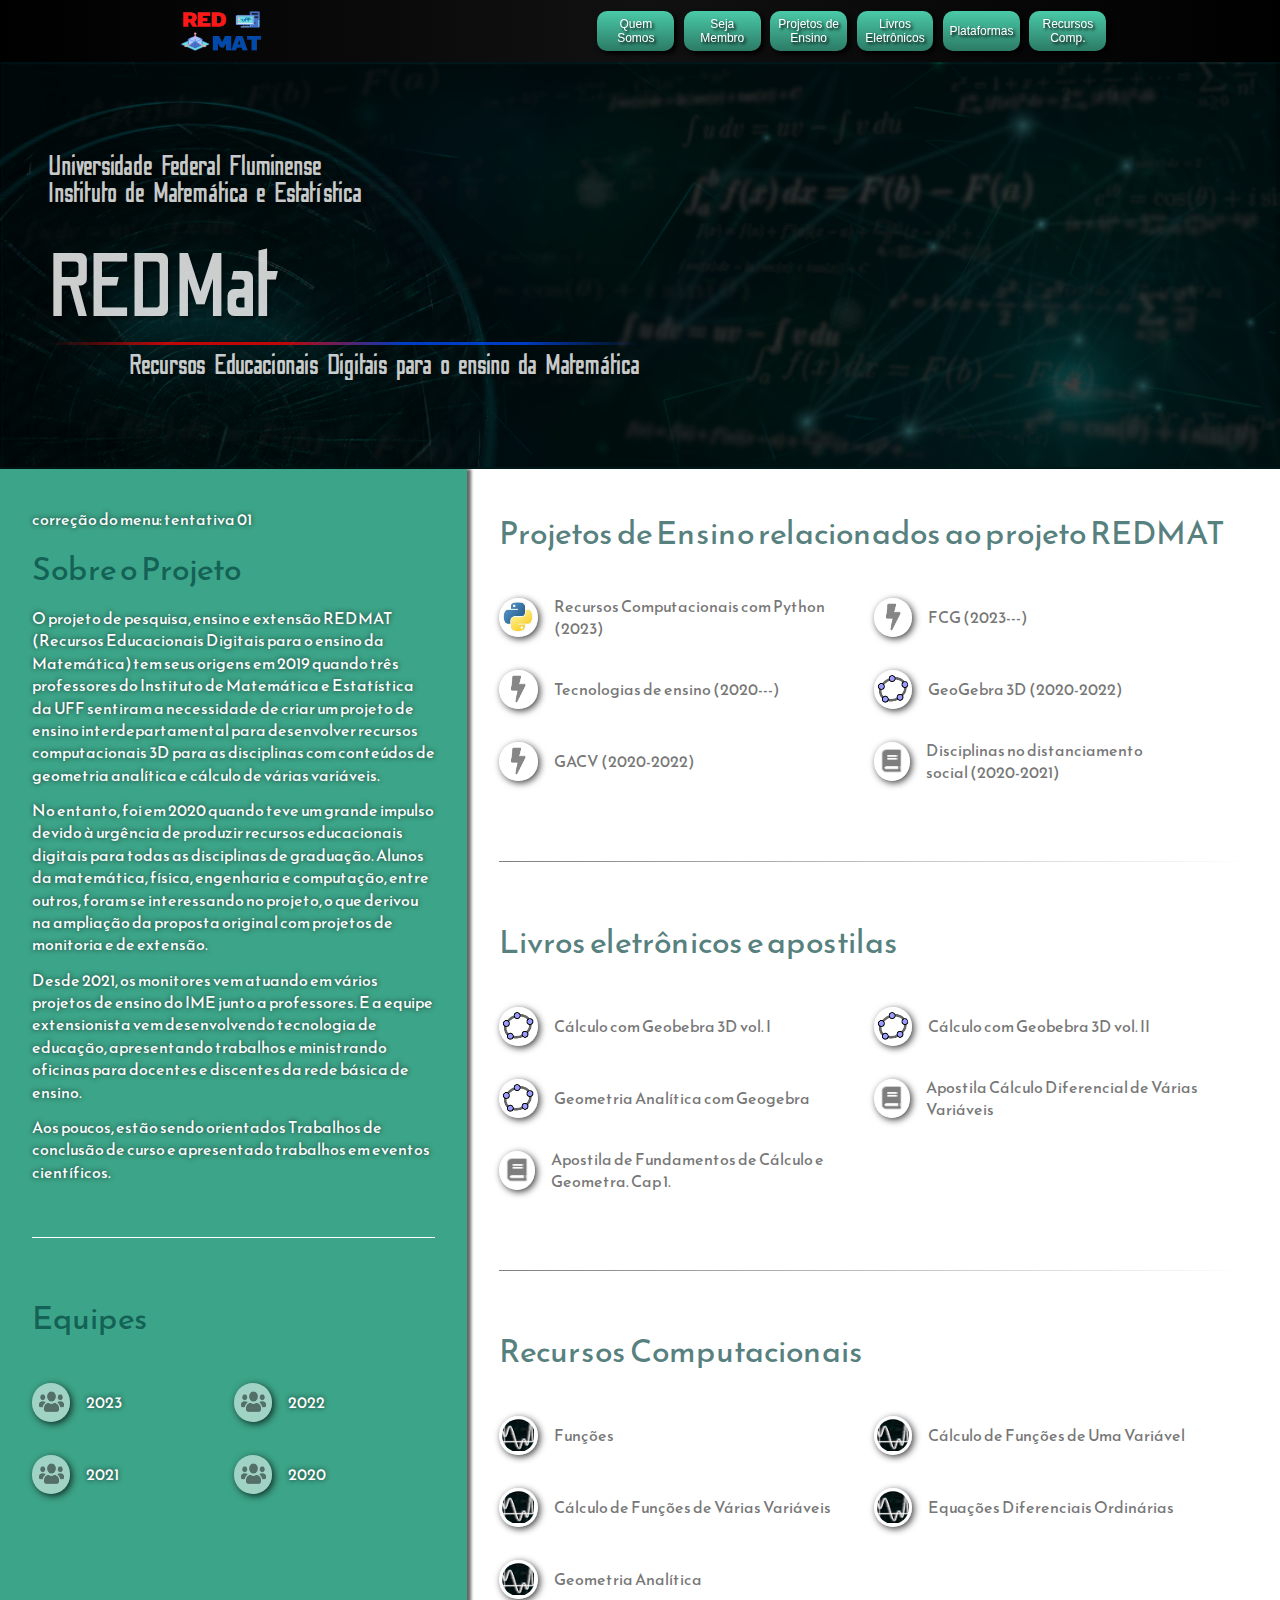
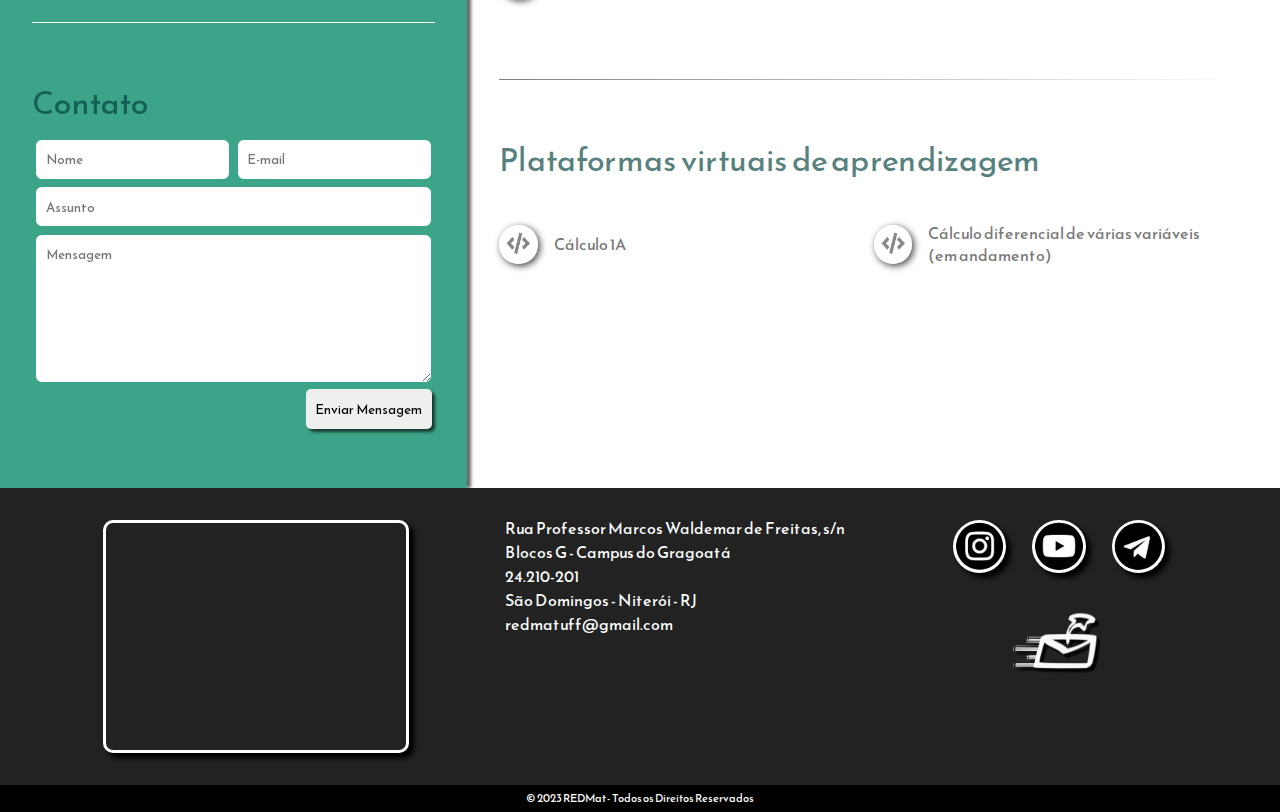
==== index.html @ 6ad4e2d4 "Merge branch 'main' of https://github.com/redmatuff/site" ====
<!-- Limpeza e organização do código -->
<!-- Deixar o site mais leve reduzindo os tamanhos das imagens -->
<!-- Adição de links externos, conteúdo, e imagens -->
<!-- Remover console.log dos JavaScripts -->
<!-- Remover comentários inúteis e adicionar comentários importantes -->
<!-- Remover os css inutilizados -->

<!DOCTYPE html>
<html lang="pt-br">
  <head>
    <meta charset="UTF-8" />
    <meta name="viewport" content="width=device-width, initial-scale=1.0" />
    <link rel="icon" href="assets/icons/icone-aba.png" type="image/png" />
    <title>REDMat</title>
    <link rel="stylesheet" href="assets/css/reset.css" />
    <link rel="stylesheet" href="assets/css/header.css" />
    <link rel="stylesheet" href="assets/css/main.css" />
    <link rel="stylesheet" href="assets/css/footer.css" />
    <link rel="stylesheet" href="assets/css/index.css" />
  </head>
  <body>
    <header></header>

    <main>
      <!-- 1. Área Especial (área que aparece em verde em desktops) -->
      <section class="sobre">
        <!-- 1.1 Descrição do projeto na Área Especial -->
        <div class="box-sobre">
          <p>correção do menu: tentativa 01</p>
          <h2>Sobre o Projeto</h2>
          <p>
            <!--REDMAT (Recursos Educacionais Digitais para o
            ensino da Matemática) é um projeto de pesquisa, ensino e extensão que visa estudar, desenvolver e aplicar conteúdo
            digital para auxiliar docentes e discentes no processo de ensino-aprendizagem em disciplinas de matemática. <br/>
            Os tópicos serão apresenados de maneira mais intuitiva, dinâmica e interativa através de plataformas digitais e recursos
            computacionais. -->
            O projeto de pesquisa, ensino e extensão REDMAT (Recursos Educacionais 
            Digitais para o ensino da Matemática) tem seus origens em 2019 quando três 
            professores do Instituto de Matemática e Estatística da UFF sentiram a 
            necessidade de criar um projeto de ensino interdepartamental para
            desenvolver recursos computacionais 3D para as disciplinas com conteúdos 
            de geometria analítica e cálculo de várias variáveis. 
          </p>
          <p>
            No entanto, foi em 2020 quando teve um grande impulso devido à urgência de produzir recursos 
            educacionais digitais para todas as disciplinas de graduação. Alunos da 
            matemática, física, engenharia e computação, entre outros, foram se 
            interessando no projeto, o que derivou na ampliação da proposta original com
            projetos de monitoria e de extensão. 
          </p>
          <p>            
            Desde 2021, os monitores vem atuando em vários projetos de ensino do IME junto
            a professores.  E a equipe extensionista vem desenvolvendo tecnologia de educação,
            apresentando trabalhos e ministrando oficinas para docentes e discentes da
            rede básica de ensino. 
          </p>
          <p>
            Aos poucos, estão sendo orientados Trabalhos de conclusão de curso 
            e apresentado trabalhos em eventos científicos.
         
          </p>
          
          <hr />
        </div>

        <!-- 1.2 Área das Equipes na Área Especial (não aparece em celulares) -->
        <div class="box-sobre">
          <div class="apenas-desktop">
            <div class="equipes">
              <h2>Equipes</h2>
              <ul>
                <!-- <li>
                                    <a href="pages/quem-somos.html#eq2024">
                                        <img
                                            src="assets/icons/pessoas-icone.png"
                                            alt="icone pessoas"
                                        />
                                        <p>2024</p>
                                    </a>
                                </li> -->

                <li>
                  <a href="pages/quem-somos.html#eq2023">
                    <img
                      src="assets/icons/pessoas-icone.png"
                      alt="icone pessoas"
                    />
                    <p>2023</p>
                  </a>
                </li>

                <li>
                  <a href="pages/quem-somos.html#eq2022">
                    <img
                      src="assets/icons/pessoas-icone.png"
                      alt="icone pessoas"
                    />
                    <p>2022</p>
                  </a>
                </li>

                <li>
                  <a href="pages/quem-somos.html#eq2021">
                    <img
                      src="assets/icons/pessoas-icone.png"
                      alt="icone pessoas"
                    />
                    <p>2021</p>
                  </a>
                </li>

                <li>
                  <a href="pages/quem-somos.html#eq2020">
                    <img
                      src="assets/icons/pessoas-icone.png"
                      alt="icone pessoas"
                    />
                    <p>2020</p>
                  </a>
                </li>
              </ul>
            </div>
            <hr />
          </div>
        </div>

        <!-- 1.3 Formulário de Contato na Área Especial (não aparece em celulares)-->
        <div class="box-sobre">
          <div class="apenas-desktop">
            <div class="contato">
              <h2>Contato</h2>

              <form
                action="https://formsubmit.co/redmatuff@gmail.com"
                method="POST"
              >
                <div class="linha-form">
                  <input type="text" placeholder="Nome" name="name" />
                  <input
                    type="text"
                    placeholder="E-mail"
                    name="email"
                    pattern=".+@.+[.].+"
                    required
                    title="Por favor, insira um endereço de e-mail válido (ex: exemplo@dominio.com)"
                  />
                </div>
                <div class="linha-form">
                  <input type="text" placeholder="Assunto" name="_subject" />
                </div>
                <input type="hidden" name="_captcha" value="false" />
                <div class="linha-form">
                  <textarea
                    id="mensagem"
                    class="msg"
                    type="text"
                    placeholder="Mensagem"
                    name="message"
                    required
                  ></textarea>
                </div>
                <div class="linha-form">
                  <button>Enviar Mensagem</button>
                </div>
                <input
                  type="hidden"
                  name="_next"
                  value="https://redmatuff.github.io/site/pages/msg-enviada.html"
                />
              </form>
            </div>
          </div>
        </div>
      </section>

      <!-- 2. Conteúdo Principal da Página (Área Branca em desktops e celulares) -->
      <section class="content">
        <!-- 2.1. Projetos de Ensino -->
        <h2>
          <a href="pages/proj-ensino.html">
            Projetos de Ensino relacionados ao projeto REDMAT
          </a>
        </h2>
        <!--<p>
          Os monitores REDMAT atuaram ou atuam nos seguintes projetos de ensino
          do Instituto de Matemática e Estatística.
        </p>-->

        <ul>
          <li>
            <a href="pages/proj-ensino.html#manim">
              <img src="assets/icons/python-logo.jpg" alt="icone python" />
              <p>Recursos Computacionais com Python (2023)</p>
            </a>
          </li>
          <li>
            <a href="pages/proj-ensino.html#fcg">
              <img src="assets/icons/raio-icone.png" alt="icone geogebra 3D" />
              <p>FCG (2023---)</p>
            </a>
          </li>
          <li>
            <a href="pages/proj-ensino.html#novas-tec-ensino">
              <img src="assets/icons/raio-icone.png" alt="icone geogebra 3D" />
              <p>Tecnologias de ensino (2020---)</p>
            </a>
          </li>
          <li>
            <a href="pages/proj-ensino.html#geog-3d">
              <img
                src="assets/icons/geogebra-icon-peq.png"
                alt="icone geogebra 3D"
              />
              <p>GeoGebra 3D (2020-2022)</p>
            </a>
          </li>          
          <li>
            <a href="pages/proj-ensino.html#gacv">
              <img src="assets/icons/raio-icone.png" alt="icone geogebra 3D" />
              <p>GACV (2020-2022)</p>
            </a>
          </li>
          <li>
            <a href="pages/proj-ensino.html#disc-dist-soc">
              <img src="assets/icons/livro-icone.png" alt="icone geogebra 3D" />
              <p>Disciplinas no distanciamento social&nbsp;(2020-2021)</p>
            </a>
          </li>
          
        </ul>
        <hr />

        <!-- 2.2. Livros Eletrônicos -->
        <h2>
          <a href="pages/livros-eletronicos.html">
            Livros eletrônicos e apostilas
          </a>
        </h2>
     <!--   <p>
          Os monitores REDMat colaboraram na produção do seguinte material
          digital:
        </p> -->

        <ul>
          <li>
            <a href="https://www.geogebra.org/m/hzvsftdf">
              <img
                src="assets/icons/geogebra-icon-peq.png"
                alt="icone geogebra 3D"
              />
              <p>Cálculo com Geobebra&nbsp;3D vol.&nbsp;I</p>
            </a>
          </li>

          <li>
            <a href="https://www.geogebra.org/m/jke7hpfs">
              <img
                src="assets/icons/geogebra-icon-peq.png"
                alt="icone geogebra 3D"
              />
              <p>Cálculo com Geobebra&nbsp;3D vol.&nbsp;II</p>
            </a>
          </li>

          <li>
            <a href="https://www.geogebra.org/m/wtmkn9nv">
              <img
                src="assets/icons/geogebra-icon-peq.png"
                alt="icone geogebra 3D"
              />
              <p>Geometria Analítica com Geogebra</p>
            </a>
          </li>

          <li>
            <a
              href="https://redmatuff.github.io/calculovariasvariaveis/assets/pdf/apostila/apostila-completa.pdf"
            >
              <img src="assets/icons/livro-icone.png" alt="icone geogebra 3D" />
              <p>Apostila Cálculo Diferencial de Várias Variáveis</p>
            </a>
          </li>

          <li>
            <a
              href="https://fcgeometria.notion.site/fcgeometria/Fundamentos-de-C-lculo-e-Geometria-d169bff4f8e34c229fdd97b514ff02e4"
            >
              <img src="assets/icons/livro-icone.png" alt="icone geogebra 3D" />
              <p>Apostila de Fundamentos de Cálculo e Geometra. Cap 1.</p>
            </a>
          </li>
        </ul>
        <hr />

        <!-- 2.3. Recursos Computacionais -->
        <h2>
          <a href="pages/recursos.html"> Recursos Computacionais </a>
        </h2>
        <!-- <p>
          Os monitores REDMat colaboraram na produção do seguinte material
          digital:
        </p> -->

        <ul>
          <li>
            <a href="pages/recursos.html#func-uma-var">
              <img
                src="assets/icons/icone-func.png"
                alt="Funções de Uma Variável"
              />
              <p>Funções</p>
            </a>
          </li>
          <li>
            <a href="pages/recursos.html#calc-func-uma-var">
              <img
                src="assets/icons/icone-func.png"
                alt="Funções de Uma Variável"
              />
              <p>Cálculo de Funções de Uma Variável</p>
            </a>
          </li>
          <li>
            <a href="pages/recursos.html#calc-func-varias-var">
              <img
                src="assets/icons/icone-func.png"
                alt="Funções de Uma Variável"
              />
              <p>Cálculo de Funções de Várias Variáveis</p>
            </a>
          </li>
          <li>
            <a href="pages/recursos.html#edo">
              <img
                src="assets/icons/icone-func.png"
                alt="Funções de Uma Variável"
              />
              <p>Equações Diferenciais Ordinárias</p>
            </a>
          </li>
          <li>
            <a href="pages/recursos.html#calc-func-uma-var">
              <img
                src="assets/icons/icone-func.png"
                alt="Geometria Analítica"
              />
              <p>Geometria Analítica</p>
            </a>
          </li>
        </ul>
        <hr />
        <!-- 2.4. Plataformas -->
        <h2>
          <a href="pages/proj-ensino.html">
            Plataformas virtuais de aprendizagem
          </a>
        </h2>
        <!-- <p> Os monitores REDMat atuaram nas seguintes plataformas:</p> -->

        <ul>
          <li>
            <a href="http://www.gma.uff.br/calculo1/">
              <img src="assets/icons/site-icone.png" alt="icone geogebra 3D" />
              <p>Cálculo&nbsp;1A</p>
            </a>
          </li>

          <li>
            <a href="https://redmatuff.github.io/calculovariasvariaveis/">
              <img src="assets/icons/site-icone.png" alt="icone geogebra 3D" />
              <p>Cálculo diferencial de várias variáveis (em andamento)</p>
            </a>
          </li>

          <!--<li>
            <p></p><a href="http://www.gma.uff.br/calculo3/">
              <img src="assets/icons/site-icone.png" alt="icone geogebra 3D" />
              Site Cálculo&nbsp;3A
             e Cálculo 3A especial (em andamento)</p></a>
          </li> -->
        </ul>
        
        <!-- <hr> -->

        <!-- 2.5. Projetos de Extensão -->
        <!-- <h2>
                    <a href="pages/recursos.html"> Projetos de Extensão </a>
                </h2>
                <p>
                    Os monitores REDMat colaboraram nos seguintes projetos de extensão:
                </p>

                <ul>
                    <li>
                        <a href="">
                            <img
                                src="assets/img/img-padrao.bmp"
                                alt="Projeto 1"
                            />
                            <p>Projeto 1</p>
                        </a>
                    </li>
                    <li>
                        <a href="">
                            <img
                                src="assets/img/img-padrao.bmp"
                                alt="Projeto 2"
                            />
                            <p>Projeto 2</p>
                        </a>
                    </li>
                    <li>
                        <a href="">
                            <img
                                src="assets/img/img-padrao.bmp"
                                alt="Projeto 3"
                            />
                            <p>Projeto 3</p>
                        </a>
                    </li>
                </ul> -->
      </section>
    </main>

    <footer></footer>

    <script src="assets/js/insere-header.js"></script>
    <script src="assets/js/menu.js"></script>
    <script src="assets/js/insere-footer.js"></script>
  </body>
</html>
---- assets/css/header.css ----
/* Fontes */
@font-face{
    font-family: "Reem";
    src: url(../font/Reem_Kufi_Fun/ReemKufiFun-VariableFont_wght.ttf);
}

@font-face{
    font-family: "odibee";
    src: url(../font/Odibee_Sans/OdibeeSans-Regular.ttf);
}

/* Header - Configurações Gerais */
header{
    font-family: "Reem";
    word-spacing: 4px;
    color: white;
}



/* 1. BARRA SUPERIOR */
header .barra-sup{
    display: flex;
    background-color: #222;
    background-image: linear-gradient(to left, #000, #111, #000);
    align-items: center;
    justify-content: space-around;
    padding: 0 1rem;
    z-index: 5;
}


/* 1.1. TITULO E LOGO */
header .titulo-container{
    display: flex;
    height: 3.5rem;
    align-items: center;
    padding: 0.2rem;
}
header .logo{
    padding: 0;
    margin: 0;
    height: 3rem;
}
header .titulo-barra{
    margin: 0rem 1rem;
    align-items: center;
    display: none;
}
header .titulo-barra-longo{
    display: none;
}
header .titulo-barra-curto{
    display: none;
}   
header h2{
    font-size: 1rem;
    margin-top: 0.3rem;
}
header h3{
    font-size: 0.65rem;
    margin-bottom: 0.2rem;
}


/* 1.2. BARRA DE BOTÕES */
header .div-btns-barra{
    display: flex;
    padding-left: 1rem;
    z-index: 5;
    position: relative;
}
 /* 1.2.1. BOTÃO DA BARRA */
header .btn-barra{
    cursor: pointer;
    font-size: 9pt;
    /* font-weight: 600; */
    margin: 0 0.3rem;
    width: 4.8rem;
    height: 2.5rem;
    background: linear-gradient(to bottom, #4ACAA8, #2c7b66);
    color: inherit;
    border: none;
    border-radius: 10px;
    box-shadow: 3px 3px 5px rgb(0, 0, 0);
    text-shadow: 2px 2px 3px black;
}
header .btn-barra:hover {
    background: linear-gradient(to bottom, #38997f, #14392f);
}

/* 1.2.2.MENU DOS BOTÕES */
header .menu-btn{
    font-size: 9.5pt;
    background-color: #222;
    top: 3.1rem;
    font-weight: 100;
    padding: 0 0rem;
    display: flex;
    flex-direction: column;
    width: 5.4rem;
    width: 8.4rem;
    transform: translateX(-1.5rem);
    opacity: 80%;
    display: none;
    position: absolute;
}

/* 1.2.2.1 Opções do menu dos botões */
header .menu-btn a {
    text-decoration: none;
    padding: 0.7rem 0.4rem;
    text-align: center;
}

header .menu-btn a{
    /* transition: filter 0.5s ease; */
}

header .menu-btn a:hover{
    /* filter: contrast(200%); */
    /* opacity: 70%; */
}

header .menu-btn a:hover{
    background-image: linear-gradient(to right, #111, transparent, #111);
}


/* 1.3. ICONE HAMBURGUER */
header .hamb-icon-container{
    display: none;
}
header .hamb-icon{
    height: 2rem;
}



/* 2.BANNER */
header .banner-img{
    width: 100%;
    height: 45vh;
    max-height: 450px;
}
header .banner-txt-container{
    position: absolute;
    height: 45vh;
    max-height: 450px;
    transform: translate(0, -100%);
    text-shadow: 3px 3px 3px rgba(0, 0, 0, 0.30);
    display: flex;
    flex-direction: column;
    justify-content: center;
    padding: 0 3rem;
    background-color: rgba(0, 0, 0, 0.3);
    width: calc(100% - 2*3rem);
    color: rgba(255, 255, 255, 0.8);
}
header .txt-banner{
    width: 50%;
    overflow: hidden;
}
header .banner-container hr{
    border: 0;
    height: 3px;
    background-image: linear-gradient(to right, rgba(255, 255, 255, 0), rgba(255, 0, 0, 0.75),rgba(255, 0, 0, 0.75),
        rgba(0, 76, 255, 0.75), rgba(0, 76, 255, 0.75), rgba(255, 255, 255, 0))
}
header h1{
    font-family: "odibee";
    font-size: 10vh;
    padding-top: 4vh ;
}
header h4{
    font-family: "odibee";
    font-size: 3vh;
}
header h5{
    font-family: "odibee";
    font-size: 3vh;
}
header a{
    text-decoration: inherit;
    color: inherit;
}
header .titulo-dir{
    text-align: right;
}






/* RESPONSIVIDADE */






/* Estilos para telas com largura menor ou igual a 1100px */
@media (max-width: 1100px){

    header .titulo-barra{
        display: none;
    }
    header .barra-sup{
        justify-content: space-around;
    }
    header h5{
        font-size: 2.5vh;
    }
    header .txt-banner{
        width: 60%;
    }
}


/* Estilos para telas com largura menor ou igual a 768px */
@media (max-width: 768px){

    header .barra-sup{
        height: 7rem;
        background-image: url("../img/banner-peq.png");        
    }
    header .titulo-barra{
        display: inline;
    }
    header img{
        filter: drop-shadow(5px 5px 2px rgba(0, 0, 0, 1));
    }
    header .div-btns-barra{
        right: 0;
        display: flex;
        flex-direction: column;
        top: 7rem;
        background-color: #222222ee;
        padding: 0.5rem 1.5rem;
        border-top: black solid 2px;
        display: none;
        position: absolute;
    }
    header .btn-barra{
        width: 12rem;
        font-size: 10pt;
        font-weight: 600;
        height: 2.5rem;
        background: transparent;
        border-radius: 0rem;
        border-bottom: #4ACAA875 solid 1px;
        box-shadow: none;
        display: flex;
        align-items: end;
        justify-content: center;
        margin: 2px 0;
        text-align: left;
    }
    header .menu-btn{
        position: relative;
        top: auto;
        background-color: transparent;
        width: 10rem;
        padding: 0 1rem;
        display: none;
    }
    header .menu-btn :last-child{
        margin-bottom: 1rem;
    }
    header .menu-btn a{
        text-align: left;
    }
    header .hamb-icon-container{
        display: inline;
        height: 2rem;
    }
    header .barra-sup{
        justify-content: space-between;
    }
    header .banner-container{
        display: none;
    }
    header #banner{
        display: none;
    }
    header .txt-banner{
        display: none;
    }
    header .titulo-barra-longo{
        display: inline;
    }
}


/* Estilos para telas com largura menor ou igual a 670px */
@media (max-width: 670px){

    header .titulo-barra-longo{
        display: none;
    }
    header .titulo-barra-curto{
        display: inline;
    }
    header h3{
        font-size: 0.8rem;
    }
}


/* Estilos para telas com largura maior ou igual a 1400px */
@media (min-width: 1400px){

    header .banner-txt-container{
        padding-left: 20vw;
        padding-right: 0;
        width: calc(100% - 20vw);        
    }
}

/* Estilos para telas com largura maior ou igual a 1200px */
@media (min-height: 1200px){

    header h1{
        font-size: 80pt;
    }
    header h4{
        font-size: 20pt;
    }
    header h5{
        font-size: 15pt;
    }
}
---- assets/css/main.css ----
@font-face {
  font-family: "Reem";
  src: url(../font/Reem_Kufi_Fun/ReemKufiFun-VariableFont_wght.ttf);
}

body {
  font-family: "Reem";
  display: flex;
  flex-direction: column;
  min-height: 100vh;
  background-color: #002321;
}

.revisar {
  color: rgb(222, 78, 78);
}

.comentario {
  color: red;
  background-color: yellow;
  width: fit-content;
  font-size: 1rem;
  font-family: "Courier New", Courier, monospace;
  font-weight: 600;
  border-radius: 10px;
  padding: 1rem;
  box-shadow: 10px 10px 5px rgba(0, 0, 0, 0.65);
  /* position: absolute; */
}

main {
  padding: 0rem;
  background-color: white;
  color: #777;
  /* overflow: hidden; */
  display: flex;
  flex: 1; /* Para manter o footer sempre no final da pagina memso se o conteúdo for pequeno e a tela comprida*/
  flex-direction: column;
  background-color: white;
}

main .sobre {
  flex-direction: column;
  padding: 2rem 2rem 0.5rem 2rem;
  /* flex: 1; */
  /* position: fixed; */
}

main .content {
  padding: 2rem;
  background-color: white;
}

main .apenas-desktop {
  display: none;
  /* position: absolute; */
}

main .recurso-container {
  display: flex;
  flex-direction: column;
  margin: 1rem 0 2rem 0;
  /* background-color: blue; */
}

/* .recurso-container .img-container{ */
/* float: right; */
/* } */

main .recurso-container .recurso-content .recurso-box img {
  height: 10rem;
  width: 15rem;
  /* background-color: red; */
  /* object-fit: cover; */
  margin-right: 2rem;
  margin-bottom: 1rem;
  border-radius: 1rem;
  /* background-color: black; */
  box-shadow: 3px 3px 5px black;
  padding: 0.3rem;
  /* border: solid 1px black; */
  /* float: left; */
  /* opacity: 0.9; */
  /* transition: box-shadow 0.3s ease; */
  transition: filter 0.3s ease;
}

main .recurso-container a:hover img {
  /* box-shadow: 5px 5px 9px black; */
  filter: contrast(65%);
}

main .recurso-container .recurso-content .recurso-box .logo {
  position: absolute;
  width: 3rem;
  height: 3rem;
  /* width: 10rem; */
  /* transform: translate(-14.75rem); */
  margin: 0;
  border-radius: 50%;
  /* border-color: white solid 1rem; */
  transform: translate(-5.6rem, 7rem);
  background-color: rgba(255, 255, 255, 1);
  padding: 0.1rem;
  opacity: 50%;
  border: solid black 0.1rem;
  /* box-shadow: 3px 3px 5px white; */
}



main .recurso-container .recurso-content {
  /* display: flex; */
  /* flex-wrap: wrap; */
  /* align-items: space-between  ; */
  /* background-color: green; */
}

main .recurso-container .recurso-content .recurso-box {
  /* padding-left: 1rem; */
  /* max-height: 10rem; */
  /* overflow: auto; */
  margin-bottom: 1rem;
  margin-top: 1rem;
  text-align: justify;
  /* background-color: red; */
  /* display: flex; */
  /* width: 54rem; */
  /* width: 100%; */
  /* clear: both; */
  /* flex: 1; */
  /* display: flex; */
  /* flex: 1; */
  /* flex-direction: column; */
  /* justify-content: space-around; */
  /* flex: 1; */

  /* align-items: column; */
  /* width: 100%; */
  /* min-width: 10rem; */
  /* float: right; */
}

main .recurso-container .recurso-content .recurso-box {
  display: flex;
  /* flex-direction: column; */
}


main .recurso-container .recurso-content .recurso-box .recurso-descricao {
  padding-top: 0.5rem;
  /* background-color: blue; */
  flex-direction: column;
  /* flex: 1; */
  /* width: 100%; */
  /* width: 30rem; */
  /* width: fit-content;   */
  /* display: flex; */
  /* flex: 1; */
  /* width: 130%; */
}




main ::-webkit-scrollbar {
  width: 5px;
  border-radius: 3px;
}

main ::-webkit-scrollbar-thumb {
  background-color: #003f3cab;
  border-radius: 3px;
}

main ::-webkit-scrollbar-track {
  background-color: #e0e0e0;
  border-radius: 3px;
  /* Cor da trilha da barra de rolagem */
}

main ul {
  display: flex;
  justify-content: space-between;
  flex-wrap: wrap;
  align-items: stretch;
  /* padding-right: 3vw; */
  padding-bottom: 4rem;
  padding-top: 1rem;
}

/* ************************ */
main .lista ul {
  display: block;
  list-style-type: disc;
  /* list-style: none; */
  /* list-style-position: ; */
  /* list-style: disc; */
  /* list-style: circle; */
  /* line-height-step: 110rem; */
  /* color: #002321; */
}
/* main .lista ul li { */
  /* list-style-type: disc; */
  /* display: block; */
  /* max-width: none; */
  /* min-width: none; */
  /* padding: 0.5rem; */
  /* height: auto; */
  /* margin: 0; */

/* } */

/* main .lista ul li a{ */
  /* display: block; */
/* } */
main em{
  text-decoration: underline;
  font-style: italic;
}
main ol{
  padding: 1rem;
}

main ol li {
  padding: 0.3rem;
  list-style-type: disc;
  list-style-position: inside;
}

main ul li a {
  display: flex;
  align-items: center;
  /* color: black;res REDMat atuaram ou atuam nos seguintes projetos de ensino do Instituto de Matemática e Estatística. ￼ */
  color: inherit;
}

main ul li {
  display: flex;
  align-items: center;
  min-width: 40%;
  max-width: 50%;
  flex: 1;
  /* border: solid 1px red; */
  padding: 0.5rem 0;
  height: 3.5rem;
}

main ul li img {
  height: 2rem;
  width: 2rem;
  padding: 0.2rem;
  border-radius: 50%;
  box-shadow: 2px 2px 7px rgba(0, 0, 0, 0.75);
  /* border: solid 1px red; */
  background-color: rgba(255, 255, 255, 0.519);
  /* margin: 0 1rem; */
  transition: filter 0.3s ease;
}

main ul li:hover img {
  /* box-shadow: 5px 5px 9px black; */
  filter: contrast(65%);
}

main ul li p {
  margin: 0 2rem 0 1rem;
  /* line-height: 50%; */
  /* background-color: blue; */
}

main hr {
  margin-bottom: 3rem;
  margin-top: 0;
  /* padding-top: 1rem; */
  height: 1px;
  border: 0;
  /* background-color: white; */
  background-image: linear-gradient(
    to right,
    rgba(0, 0, 0, 0.5),
    rgba(255, 255, 255, 0)
  );
}

main .linha-grossa{
  height: 0.5rem;
  margin-bottom: 10rem;
  background-image: linear-gradient(to right, transparent, #999, transparent);
}

main .sobre hr {
  /* background-color: white; */
}

main h1 {
  color: #003f3cab;
  font-size: 2.8rem;
  padding: 1rem 0;
  /* color: #2c7b66; */
  /* background-image: linear-gradient(to bottom, #4ACAA8, #2c7b66); */
  /* color: transparent; */
  /* -webkit-background-clip: text; */
  /* background-clip: text; */
}

main h2 {
  color: #003f3cab;
  font-size: 2rem;
  padding: 1rem 0;
}

main h3 {
  color: #003f3cab;
  font-size: 1.4rem;
  padding: 1rem 0 0.4rem 0;
}

main h4 {
  color: #003f3cab;
  font-size: 1.2rem;
  padding: 1rem 0 0.4rem 0;
}

main h5 {
  color: #003f3cab;
  font-size: 0.85rem;
  font-weight: 600;
  /* text-decoration: underline; */
  padding: 0rem 0;
}

main h6 {
  color: #003f3cab;
  font-size: 0.7rem;
  /* text-decoration: underline; */
  padding: 0.3rem 0;
}

main p {
  /* text-indent: 1.5rem; */
  font-size: 1rem;
  padding: 0.4rem 0;
  line-height: 1.4rem;
  font-weight: 100;
}

main a {
  text-decoration: none;
  color: inherit;
  /* font-weight: 600; */
}

main .linha-form {
  display: flex;
  flex: 1;
  justify-content: end;
}

main .linha-form input {
  font-family: "Reem";
  width: 100%;
  padding: 0.6rem;
  border-radius: 7px;
  border-color: transparent;
  margin: 0.2rem;
  border: #3ca488 solid 1px;
}

main .linha-form textarea {
  font-family: "Reem";
  width: 100%;
  padding: 0.6rem;
  border-radius: 7px;
  border-color: transparent;
  margin: 0.2rem;
  height: 8rem;
  border: #3ca488 solid 1px;
}

main .linha-form button {
  font-family: "Reem";
  padding: 0.6rem;
  border-radius: 5px;
  margin: 0.2rem;
  border: transparent;
  box-shadow: 3px 3px 3px rgba(0, 0, 0, 0.65);
}

main button {
  font-family: "Reem";
  padding: 0.6rem;
  border-radius: 5px;
  margin: 0.2rem;
  border: transparent;
  box-shadow: 3px 3px 3px rgba(0, 0, 0, 0.65);
}
main a button {
  cursor: pointer;
}

@media (max-width: 400px) {
  main .recurso-container img {
    /* height: 40vw; */
    /* width: 60vw; */
    /* padding-right: 1rem; */
  }
  main .recurso-box .logo {
    /* transform: translate(-6%,12%); */
  }
}

@media (max-width: 650px) {
  main .recurso-container div {
    display: flex;
    /* background-color: red; */
    flex-direction: column;
    align-items: center;
    /* justify-content: center; */
  }
  main .recurso-box {
    padding: 1rem 0;
    order: 1;
  }

  main .recurso-box .logo {
    transform: translate(-3.6rem, 7rem);
  }
  main .recurso-container {
    order: 2;
    display: flex;
    flex-direction: column;
    align-items: center;
    justify-content: center;
  }
  main .recurso-container h3 {
    text-align: center;
  }
  main .recurso h3 {
    text-align: center;
  }

  main .recurso-container img {
    /* height: 10rem; */
    /* width: 15rem; */
    max-width: none;
    float: none;
    margin-right: 0rem;
    /* margin-bottom: 1rem; */
    /* padding: ; */
    /* justify-content: center; */
    /* align-items: center; */
    /* padding-right: 1rem; */
  }

  main ul li {
    min-width: 100%;
  }
}

/* COMENTAR ESSA ÁREA PARA NAO CENTRALIZAR AREA VERDE / BRANCA */
/* @media (min-width: 1400px) {
  main {
    background-image: linear-gradient(to right, #3ca488, #3ca488, white, white);
  }
  main .sobre {
    max-width: 500px;
  }
  main .content {
    max-width: 1000px;
  }
} */
/* COMENTAR ATÉ AQUI */


@media (min-width: 1100px) {
  main {
    display: flex;
    flex-direction: row;

    /* COMENTAR ABAIXO O JUSTIFY CONTENT*/
    /* justify-content: center; */


    /* align-items: start; */
  }

  main .sobre hr {
    background-image: linear-gradient(
      to right,
      rgb(255, 255, 255),
      rgb(255, 255, 255)
    );
    /* background-color: #3ca488; */
    margin-bottom: 0;
    margin-top: 3rem;
    

  }

  main .sobre {
    
    width: 35%;
    /* DESCOMENTAR O MAXWIDTH ABAIXO */
    max-width: 700px;
  }
  main .content {
    /* VERIFICAR O WIDTH ABAIXO */
    width: 65%;
  }
  main .apenas-desktop {
    display: inherit;
    /* padding: 0rem; */
    /* margin: 0rem; */
  }

  main .sobre {
    /* background-image: linear-gradient(to bottom, white, #2c7b66, white); */
    background-color: #3ca488;
    /* background-image: linear-gradient(to right, #2c7b66, #2c7b66, black); */
    /* background-color: #2c7b66; */
    /* border-top: solid 1px white; */
    /* border-bottom: solid 1px white; */
    /* border-right: solid 1px black; */
    box-shadow: 4px 0px 3px rgba(0, 0, 0, 0.6);
    z-index: 2;
    /* overflow-y: scroll; */
    /* background-image: repeating-radial-gradient(black, white); */
    /* display: flex; */

    /* display: block; */
    /* align-items: start; */
    /* position: relative; */
    /* min-height: 100%; */
    /* position: sticky; */
    /* top: 0px; */
    /* border: black solid 10px; */
    /* height: 150%; */

  }

  /* main .sobre .naobox-sobre { */
    /* background-color: #3ca488; */
    /* position: sticky; */
    /* top: -4px; */
    /* padding: 0rem 0.3rem; */
    /* min-height: 50vh; */
  /* } */

  main .sobre .box-sobre:last-child {
    /* background-color: #3ca488; */
    position: sticky;
    top: 2rem;
    /* background-color: red; */
    /* border-left: solid 10px #3ca488; */
    /* border-right: solid 10px #3ca488; */
    /* min-heigh100vht: 100vh; */
    /* height: ; */
    /* max-height: 100vh */
  }

  /* main .sobre .box-sobre p:last-child{ */
    /* padding-bottom: 5rem; */
  /* } */
  main .sobre .box-sobre{
    padding: 0rem 0rem 3rem 0rem;
    /* height: 100vh; */
    /* padding-bottom: calc(100vh-3rem); */
  }

  main .sobre p {
    /* position: sticky; */
    /* top: 10px; */
    /* height: 100vh; */
    

    color: white;
    text-shadow: 0px 0px 5px rgba(0, 0, 0, 0.7);
    /* position: sticky; */
  }

  main .sobre h1 {
    font-size: 2.8rem;
    padding: 1rem 0;
    
    color: #00282685;
    /* color: red; */
    /* position: sticky; */
    /* top: 40px; */
    /* background-image: linear-gradient(to bottom, #2c7b66, #2c7b66, #000);
        color: transparent;
        -webkit-background-clip: text;
        background-clip: text; */
  }
}
---- assets/css/footer.css ----
footer{
    color: white;
    background-color: #222;
    /* background-image: linear-gradient(to left, #000, #222, #000); */
    display: flex;
    flex-direction: column;
    align-items: center;
    justify-content: center;
    /* flex: 1; */
    z-index: 5;
}

footer a{
    text-decoration: none;
    color: white;
}

footer .secs{
    display: flex;
    width: calc(100% - 4rem);
    justify-content: space-around;
    /* flex-direction: column; */
    padding: 2rem;
    /* background-color: red; */
}

footer .footer-content{
    display: flex;
    flex-direction: column;
    /* background-color: yellow; */
}

footer .sec-ft{
    text-align: center;
    overflow: hidden;
    /* border: solid 1px red; */
}

footer .sec-ft p{
    padding-bottom: 0.5rem;
    padding-left: 2rem;
    text-align: left;
}

footer .copyright{
    /* background-color: red; */
    font-size: 0.7rem;
    /* display: flex; */
    /* flex: 1; */
    /* width: 100%; */
    background-color: black;
    /* flex: 1; */
    width: 100%;
    text-align: center;
    /* align-items: center; */
    /* justify-content: center; */
    /* height: 3rem; */
    /* align-items: center; */
}

footer .copyright p {
    padding: 0.5rem;
    /* margin: 2rem; */
    /* background-color: red; */
}

footer #sec-1 img{
    width: 3rem;
    background-color: white;
    border-radius: 50%;
    padding: 0.17rem;
    box-shadow: 5px 5px 5px black;  
}

footer .contato-footer {
    padding-top: 2rem;
    /* background-color: blue; */
}

footer img{
    transition: filter 0.3s ease;
}

footer a:hover img {
    /* box-shadow: 5px 5px 9px black; */
    filter: contrast(65%);
}

footer #sec-1 .contato-footer img {
    width: 6rem;
    height: 4rem;
    border-radius: 0%;
    background-color: transparent;
    box-shadow: none;
    /* border: 1px solid black; */
    /* background-color: red; */
}

footer #sec-1{
    display: flex;
    height: 100%;
    justify-content: center;
    flex-direction: column;
}
footer #sec-1 a{
    /* background-color: red; */
    border-radius: 50%;
    /* display: flex; */
    margin: 0.75rem;
    /* flex-direction: row; */
    /* flex-wrap: wrap; */
    /* padding: 0; */
    /* flex-direction: column; */

}

footer #sec-2{
    /* max-width: 30vw; */
    padding: 0 2rem 0 0rem;
    /* background-color: red; */
}

footer #sec-3{
    border: solid 0.2rem white;
    border-radius: 10px;
    box-shadow: 5px 5px 5px black;
    width: fit-content;
    /* background-color: red; */
    /* height: fit-content; */
}

footer #sec-3{
    min-width: 300px;
    min-height: 225px;
    /* background-color: red; */
    /* transform: translate(-5vw,0); */
}
footer #sec-3 iframe {
    /* width: 300px; */
    /* min-width: 300px; */
    /* width: 30rem; */
}

@media (min-width: 1600px) {
    footer .footer-content {
        width: 1500px;
    }
}

@media (min-width: 1100px) {
    footer .sec-ft{
        margin: 0 2rem;
    }
}


@media (max-width: 800px) {
    footer .footer-content .secs {
        display: flex;
        flex-direction: column;
        align-items: center;
    }

    footer .sec-ft p{
        text-align: center;
        padding-left: 0;
    }
    footer .sec-ft{
        margin: 1rem 0;
        width: 100%;
    }
    footer #sec-1{
        order: 1;
    }
    footer #sec-2{
        order: 2;
        padding: 0rem;
    }
    footer #sec-3{
        order: 3;
    }
}

@media (max-width: 400px) {
    footer #sec-3 iframe {
        width: 80vw;
    }
}
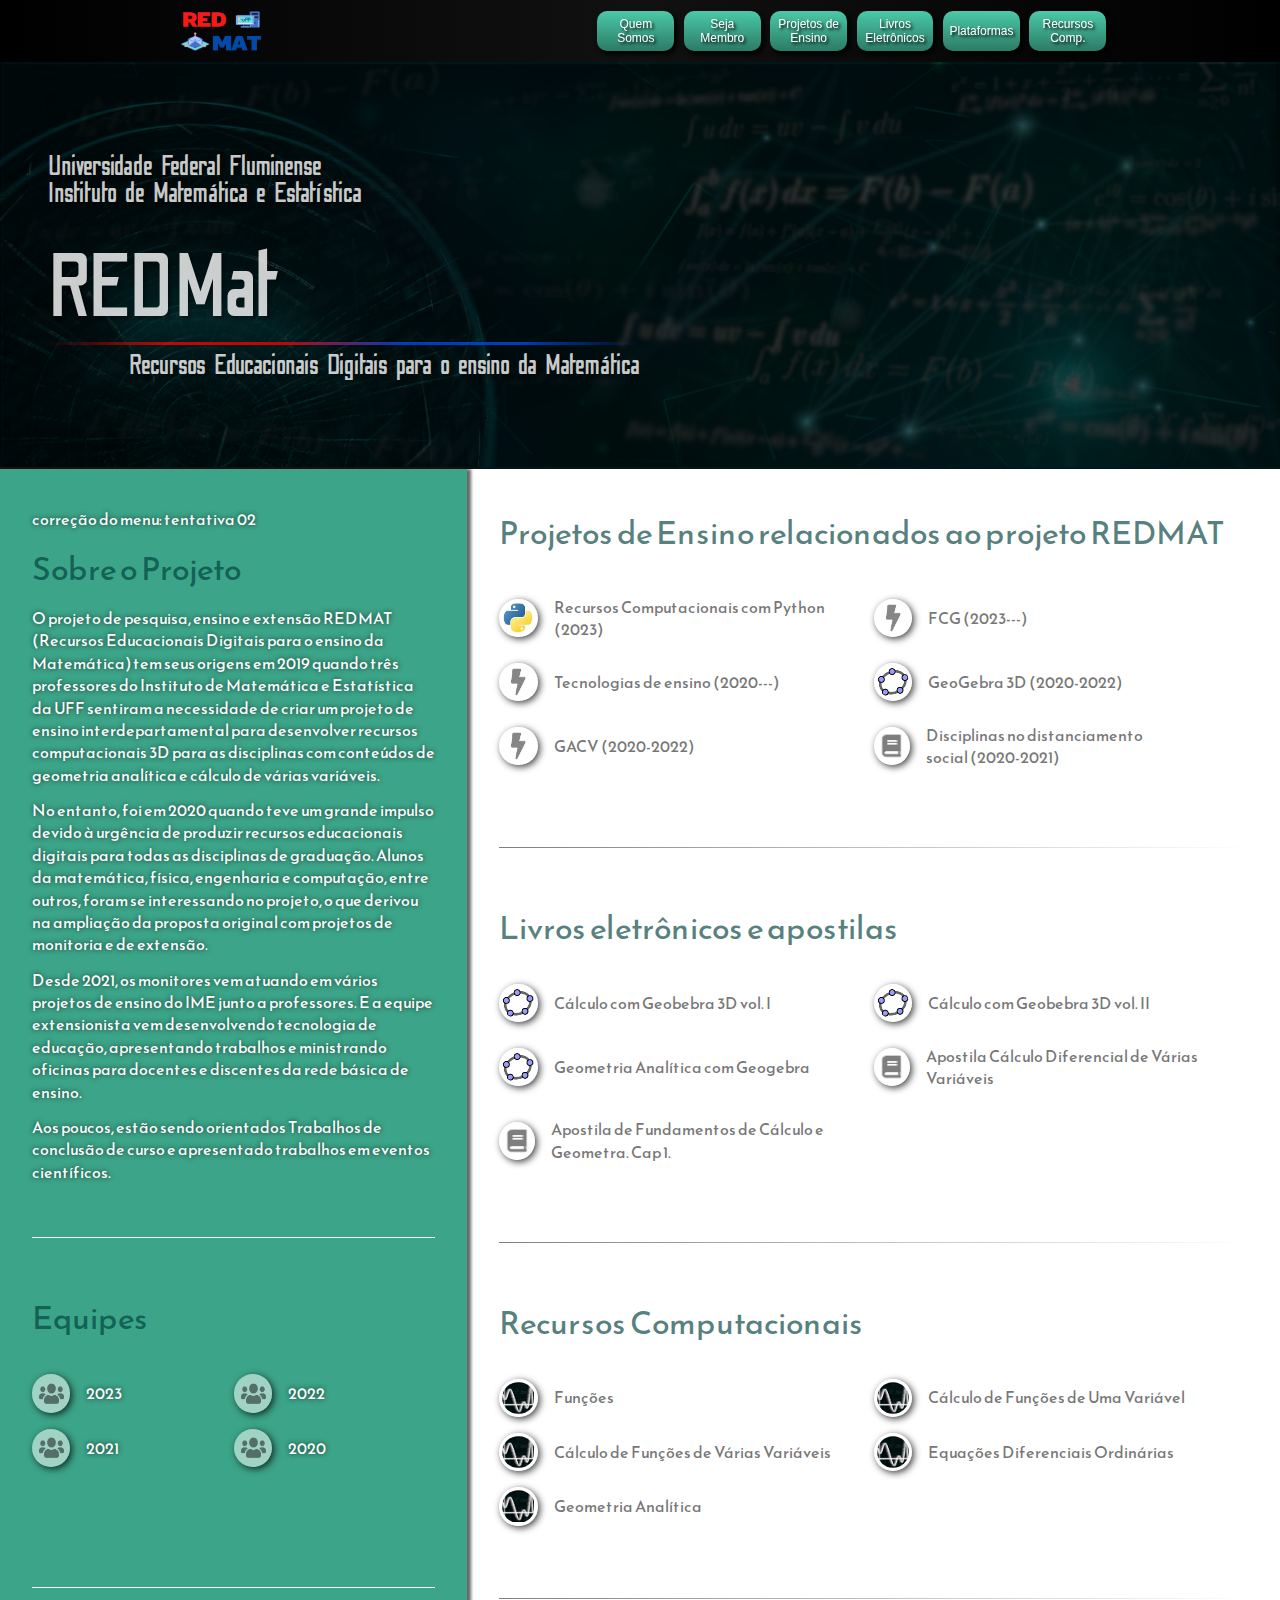
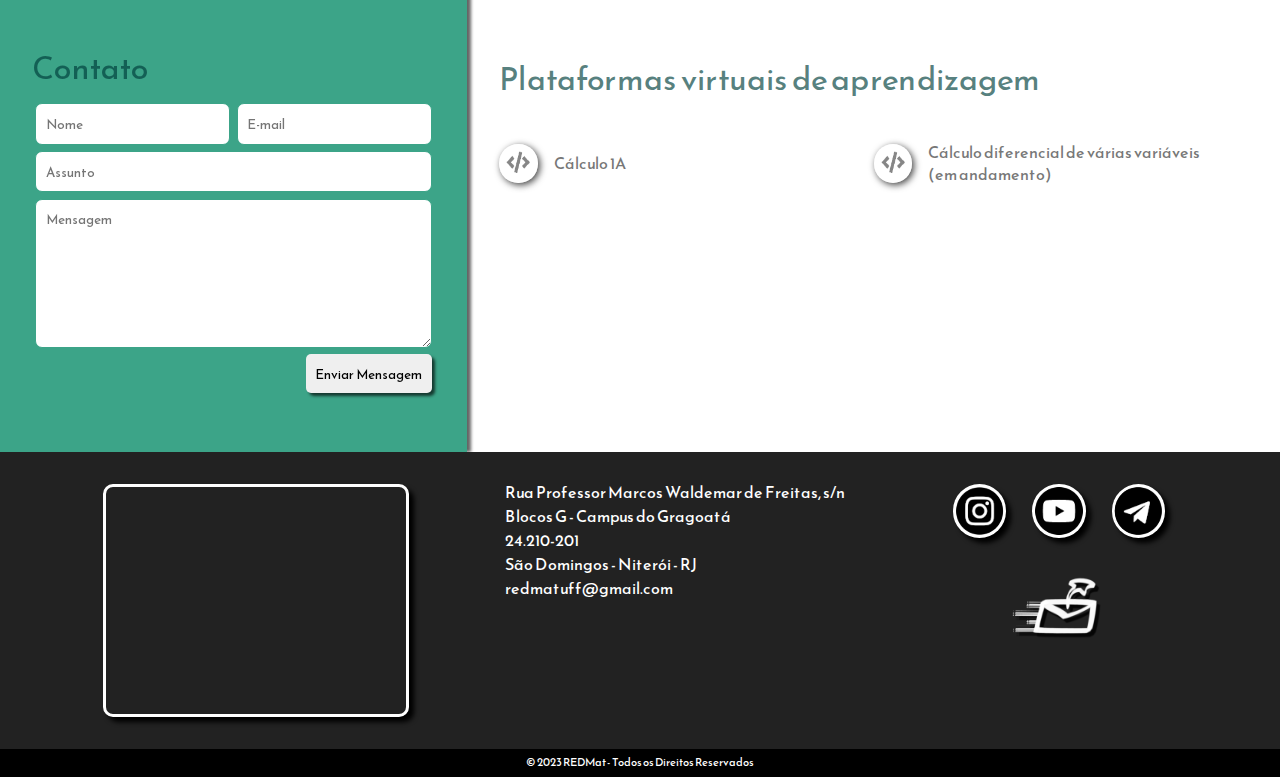
==== commit a183da0d: "Remoção do bug que mantinha menu aberto após clicar em um item e voltar na pagina anterior (versão c" ====
--- a/index.html
+++ b/index.html
@@ -26,7 +26,7 @@
       <section class="sobre">
         <!-- 1.1 Descrição do projeto na Área Especial -->
         <div class="box-sobre">
-          <p>correção do menu: tentativa 01</p>
+          <p>correção do menu: tentativa 02</p>
           <h2>Sobre o Projeto</h2>
           <p>
             <!--REDMAT (Recursos Educacionais Digitais para o
--- a/assets/css/main.css
+++ b/assets/css/main.css
@@ -192,24 +192,14 @@
 /* ************************ */
 main .lista ul {
   display: block;
-  list-style-type: disc;
-  /* list-style: none; */
-  /* list-style-position: ; */
-  /* list-style: disc; */
-  /* list-style: circle; */
-  /* line-height-step: 110rem; */
-  /* color: #002321; */
-}
-/* main .lista ul li { */
-  /* list-style-type: disc; */
-  /* display: block; */
-  /* max-width: none; */
-  /* min-width: none; */
-  /* padding: 0.5rem; */
-  /* height: auto; */
-  /* margin: 0; */
-
-/* } */
+  list-style: disc outside;
+  padding: 2rem;}
+main .lista ul li {
+  display: list-item;
+  min-width: unset;
+  max-width: unset;
+  height: auto;
+}
 
 /* main .lista ul li a{ */
   /* display: block; */
@@ -243,7 +233,7 @@
   flex: 1;
   /* border: solid 1px red; */
   padding: 0.5rem 0;
-  height: 3.5rem;
+  /* height: 3.5rem; */
 }
 
 main ul li img {
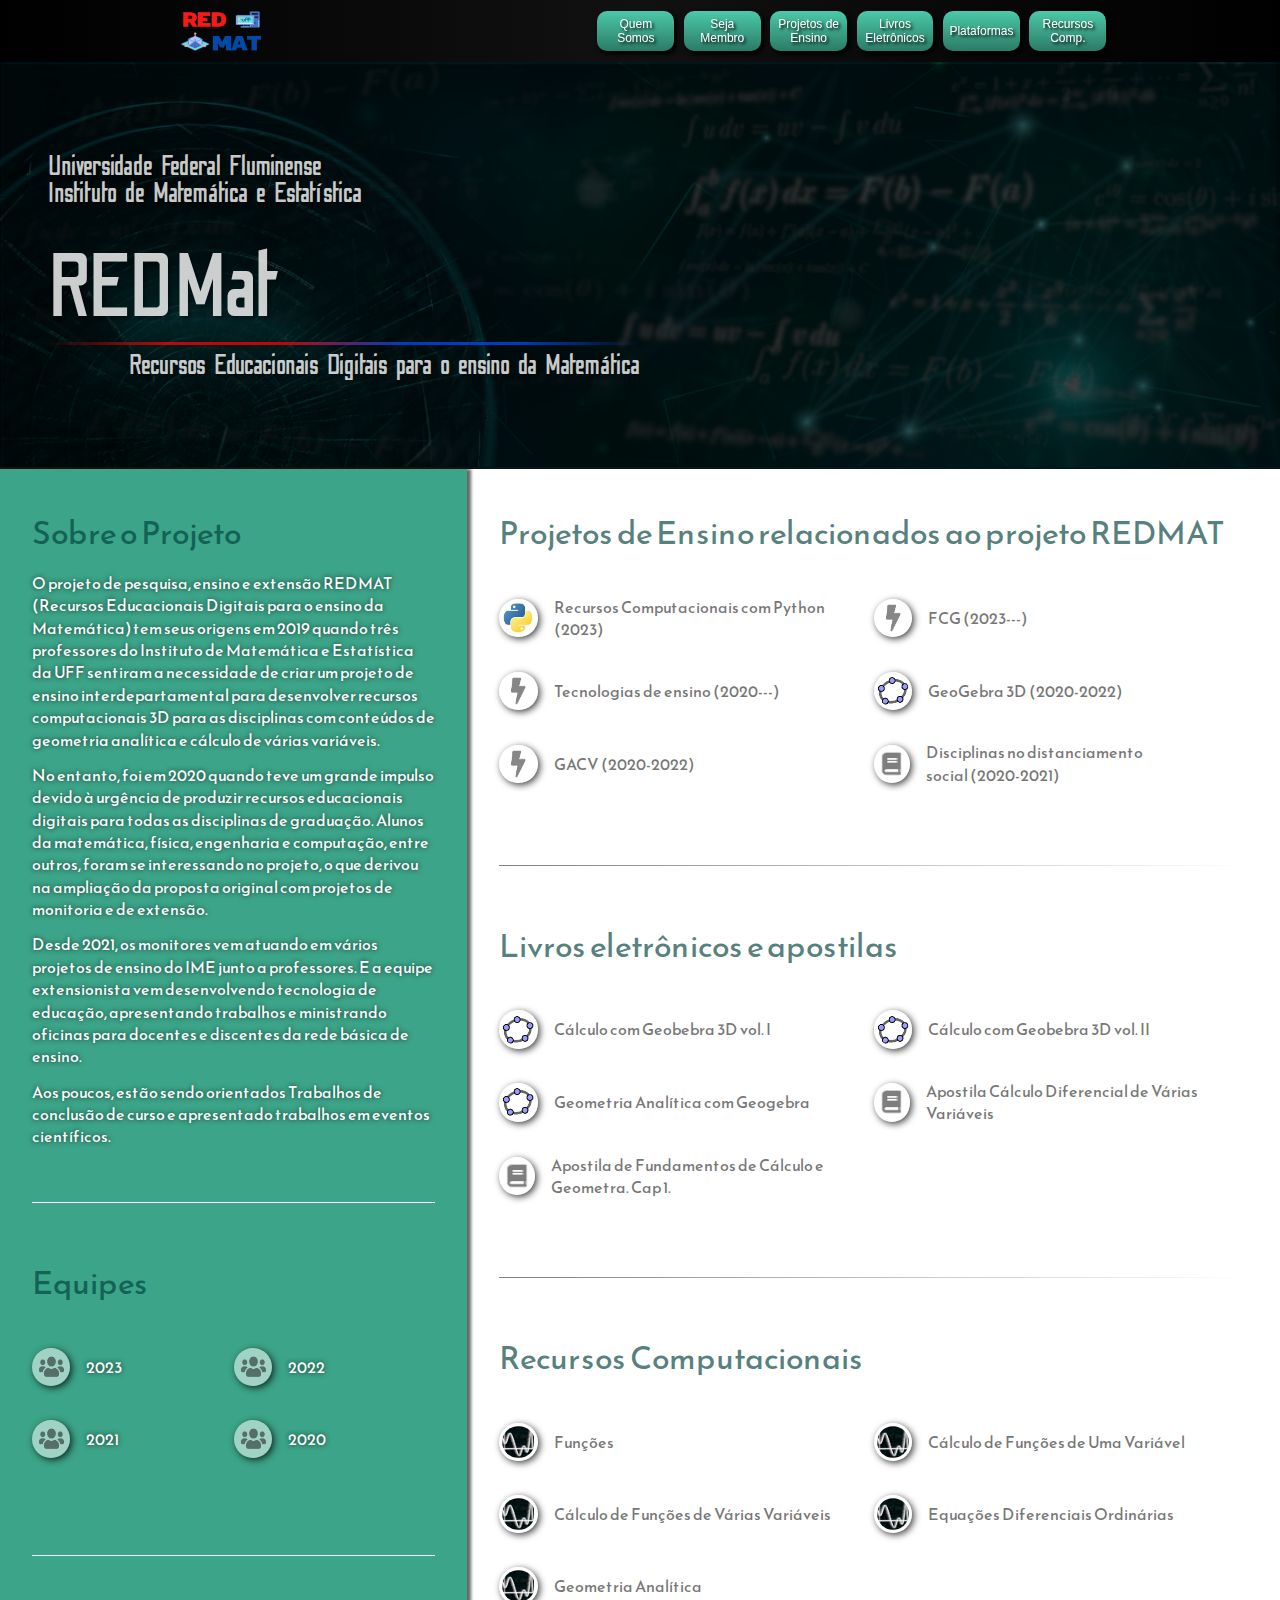
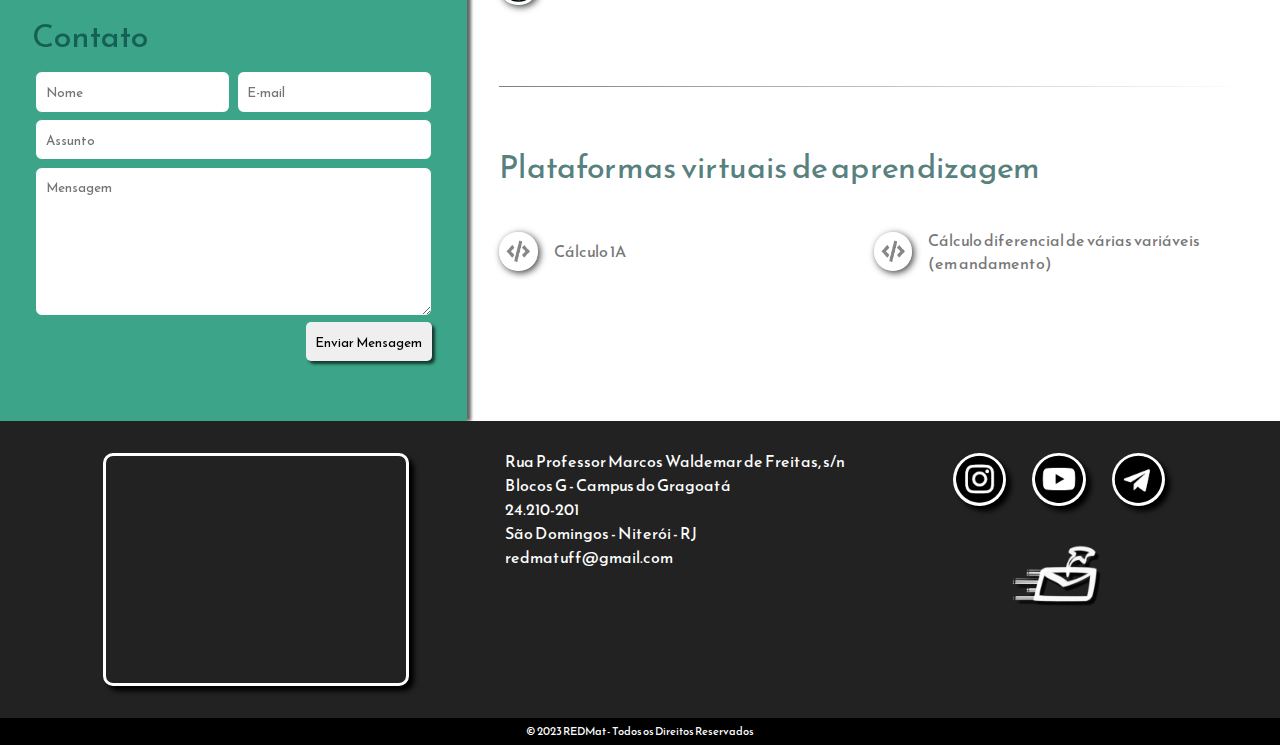
==== commit 4dd39122: "Organização do código index.html e main.css. Melhoria na página de recursos modularizando área sobre" ====
--- a/index.html
+++ b/index.html
@@ -26,7 +26,6 @@
       <section class="sobre">
         <!-- 1.1 Descrição do projeto na Área Especial -->
         <div class="box-sobre">
-          <p>correção do menu: tentativa 02</p>
           <h2>Sobre o Projeto</h2>
           <p>
             <!--REDMAT (Recursos Educacionais Digitais para o
@@ -60,7 +59,7 @@
          
           </p>
           
-          <hr />
+          <hr/>
         </div>
 
         <!-- 1.2 Área das Equipes na Área Especial (não aparece em celulares) -->
@@ -69,7 +68,7 @@
             <div class="equipes">
               <h2>Equipes</h2>
               <ul>
-                <!-- <li>
+                                  <!-- <li>
                                     <a href="pages/quem-somos.html#eq2024">
                                         <img
                                             src="assets/icons/pessoas-icone.png"
@@ -118,9 +117,10 @@
                     <p>2020</p>
                   </a>
                 </li>
+
               </ul>
             </div>
-            <hr />
+            <hr/>
           </div>
         </div>
 
@@ -168,11 +168,14 @@
                   value="https://redmatuff.github.io/site/pages/msg-enviada.html"
                 />
               </form>
+
             </div>
           </div>
         </div>
+
       </section>
 
+      
       <!-- 2. Conteúdo Principal da Página (Área Branca em desktops e celulares) -->
       <section class="content">
         <!-- 2.1. Projetos de Ensino -->
@@ -187,6 +190,7 @@
         </p>-->
 
         <ul>
+
           <li>
             <a href="pages/proj-ensino.html#manim">
               <img src="assets/icons/python-logo.jpg" alt="icone python" />
@@ -228,7 +232,7 @@
           </li>
           
         </ul>
-        <hr />
+        <hr/>
 
         <!-- 2.2. Livros Eletrônicos -->
         <h2>
@@ -242,6 +246,7 @@
         </p> -->
 
         <ul>
+
           <li>
             <a href="https://www.geogebra.org/m/hzvsftdf">
               <img
@@ -289,8 +294,9 @@
               <p>Apostila de Fundamentos de Cálculo e Geometra. Cap 1.</p>
             </a>
           </li>
+
         </ul>
-        <hr />
+        <hr/>
 
         <!-- 2.3. Recursos Computacionais -->
         <h2>
@@ -302,6 +308,7 @@
         </p> -->
 
         <ul>
+
           <li>
             <a href="pages/recursos.html#func-uma-var">
               <img
@@ -311,6 +318,7 @@
               <p>Funções</p>
             </a>
           </li>
+
           <li>
             <a href="pages/recursos.html#calc-func-uma-var">
               <img
@@ -320,6 +328,7 @@
               <p>Cálculo de Funções de Uma Variável</p>
             </a>
           </li>
+
           <li>
             <a href="pages/recursos.html#calc-func-varias-var">
               <img
@@ -329,6 +338,7 @@
               <p>Cálculo de Funções de Várias Variáveis</p>
             </a>
           </li>
+
           <li>
             <a href="pages/recursos.html#edo">
               <img
@@ -338,6 +348,7 @@
               <p>Equações Diferenciais Ordinárias</p>
             </a>
           </li>
+
           <li>
             <a href="pages/recursos.html#calc-func-uma-var">
               <img
@@ -347,8 +358,10 @@
               <p>Geometria Analítica</p>
             </a>
           </li>
+
         </ul>
-        <hr />
+        <hr/>
+
         <!-- 2.4. Plataformas -->
         <h2>
           <a href="pages/proj-ensino.html">
@@ -372,19 +385,20 @@
             </a>
           </li>
 
-          <!--<li>
-            <p></p><a href="http://www.gma.uff.br/calculo3/">
+          <!-- <li>
+            <a href="http://www.gma.uff.br/calculo3/">
               <img src="assets/icons/site-icone.png" alt="icone geogebra 3D" />
-              Site Cálculo&nbsp;3A
-             e Cálculo 3A especial (em andamento)</p></a>
+              <p>Site Cálculo&nbsp;3A e Cálculo 3A especial (em andamento)</p>
+            </a>
           </li> -->
+          
         </ul>
         
         <!-- <hr> -->
 
         <!-- 2.5. Projetos de Extensão -->
-        <!-- <h2>
-                    <a href="pages/recursos.html"> Projetos de Extensão </a>
+                <!-- <h2>
+                  <a href="pages/recursos.html"> Projetos de Extensão </a>
                 </h2>
                 <p>
                     Os monitores REDMat colaboraram nos seguintes projetos de extensão:
@@ -419,6 +433,8 @@
                         </a>
                     </li>
                 </ul> -->
+
+
       </section>
     </main>
 
--- a/assets/css/main.css
+++ b/assets/css/main.css
@@ -11,10 +11,290 @@
   background-color: #002321;
 }
 
+main {
+  padding: 0rem;
+  background-color: white;
+  color: #777;
+  display: flex;
+  flex: 1; /* Para manter o footer sempre no final da pagina memso se o conteúdo for pequeno e a tela comprida*/
+  flex-direction: column;
+  background-color: white;
+}
+
+main .sobre {
+  flex-direction: column;
+  padding: 2rem 2rem 0.5rem 2rem;
+}
+
+main .content {
+  padding: 2rem;
+  background-color: white;
+}
+
+main .apenas-desktop {
+  display: none;
+}
+
+/* Containers dos recursos */
+main .recurso-container {
+  display: flex;
+  flex-direction: column;
+  margin: 1rem 0 2rem 0;
+}
+main .recurso-container .recurso-content {
+}
+main .recurso-container .recurso-content .recurso-box {
+  display: flex;
+  margin-bottom: 1rem;
+  margin-top: 1rem;
+  text-align: justify;
+}
+
+/* Imagens dos recursos */
+main .recurso-container .recurso-content .recurso-box img {
+  height: 10rem;
+  width: 15rem;
+  margin-right: 2rem;
+  margin-bottom: 1rem;
+  border-radius: 1rem;
+  box-shadow: 3px 3px 5px black;
+  padding: 0.3rem;
+  transition: filter 0.3s ease;
+}
+
+/* Logo dentro das imagens dos recursos */
+main .recurso-container .recurso-content .recurso-box .logo {
+  position: absolute;
+  width: 3rem;
+  height: 3rem;
+  margin: 0;
+  border-radius: 50%;
+  transform: translate(-5.6rem, 7rem);
+  background-color: rgba(255, 255, 255, 1);
+  padding: 0.1rem;
+  opacity: 50%;
+  border: solid black 0.1rem;
+}
+main .recurso-container a:hover img {
+  filter: contrast(65%);
+}
+
+/* Descrição dos recursos */
+main .recurso-container .recurso-content .recurso-box .recurso-descricao {
+  padding-top: 0.5rem;
+  flex-direction: column;
+}
+
+
+
+/* Barras de rolagem */
+main ::-webkit-scrollbar {
+  width: 5px;
+  border-radius: 3px;
+}
+main ::-webkit-scrollbar-thumb {
+  background-color: #003f3cab;
+  border-radius: 3px;
+}
+main ::-webkit-scrollbar-track {
+  background-color: #e0e0e0;
+  border-radius: 3px;
+}
+
+
+
+/* Listas Ordenadas */
+main ol {
+  padding: 1rem;
+}
+main ol li {
+  padding: 0.3rem;
+  list-style-type: disc;
+  list-style-position: inside;
+}
+
+
+/* Listas Sem Ordem Personalizadas (com marcadores) */
+main .lista ul {
+  display: block;
+  list-style: disc outside;
+  padding: 2rem;
+}
+main .lista ul li {
+  display: list-item;
+  min-width: unset;
+  max-width: unset;
+  height: auto;
+  min-height: auto;
+}
+
+
+
+/* Listas Sem Ordem Padrão */
+main ul {
+  display: flex;
+  justify-content: space-between;
+  flex-wrap: wrap;
+  align-items: stretch;
+  padding-bottom: 2rem;
+  padding-top: 1rem;
+}
+main ul li {
+  display: flex;
+  align-items: center;
+  min-width: 40%;
+  max-width: 50%;
+  flex: 1;
+  padding: 0.5rem 0;
+  min-height: 3.5rem;
+}
+main ul li a {
+  display: flex;
+  align-items: center;
+  color: inherit;
+}
+main ul li img {
+  height: 2rem;
+  width: 2rem;
+  padding: 0.2rem;
+  border-radius: 50%;
+  box-shadow: 2px 2px 7px rgba(0, 0, 0, 0.75);
+  background-color: rgba(255, 255, 255, 0.519);
+  transition: filter 0.3s ease;
+}
+main ul li:hover img {
+  filter: contrast(65%);
+}
+main ul li p {
+  margin: 0 2rem 0 1rem;
+}
+
+
+
+/* Linhas horizontais */
+main hr {
+  margin-bottom: 3rem;
+  margin-top: 2rem;
+  height: 1px;
+  border: 0;
+  background-image: linear-gradient(
+    to right,
+    rgba(0, 0, 0, 0.5),
+    rgba(255, 255, 255, 0)
+  );
+} 
+main .linha-grossa{
+  height: 0.5rem;
+  margin-bottom: 10rem;
+  background-image: linear-gradient(to right, transparent, #999, transparent);
+}
+
+
+
+/* Títulos */
+main h1 {
+  color: #003f3cab;
+  font-size: 2.8rem;
+  padding: 1rem 0;
+}
+main h2 {
+  color: #003f3cab;
+  font-size: 2rem;
+  padding: 1rem 0;
+}
+main h3 {
+  color: #003f3cab;
+  font-size: 1.4rem;
+  padding: 1rem 0 0.4rem 0;
+}
+main h4 {
+  color: #003f3cab;
+  font-size: 1.2rem;
+  padding: 1rem 0 0.4rem 0;
+}
+main h5 {
+  color: #003f3cab;
+  font-size: 0.85rem;
+  font-weight: 600;
+  /* text-decoration: underline; */
+  padding: 0rem 0;
+}
+main h6 {
+  color: #003f3cab;
+  font-size: 0.7rem;
+  /* text-decoration: underline; */
+  padding: 0.3rem 0;
+}
+main p {
+  /* text-indent: 1.5rem; */
+  font-size: 1rem;
+  padding: 0.4rem 0;
+  line-height: 1.4rem;
+  font-weight: 100;
+}
+main a {
+  text-decoration: none;
+  color: inherit;
+  /* font-weight: 600; */
+}
+
+
+
+/* Formulário */
+main .linha-form {
+  display: flex;
+  flex: 1;
+  justify-content: end;
+}
+main .linha-form input {
+  font-family: "Reem";
+  width: 100%;
+  padding: 0.6rem;
+  border-radius: 7px;
+  border-color: transparent;
+  margin: 0.2rem;
+  border: #3ca488 solid 1px;
+}
+main .linha-form textarea {
+  font-family: "Reem";
+  width: 100%;
+  padding: 0.6rem;
+  border-radius: 7px;
+  border-color: transparent;
+  margin: 0.2rem;
+  height: 8rem;
+  border: #3ca488 solid 1px;
+}
+main .linha-form button {
+  font-family: "Reem";
+  padding: 0.6rem;
+  border-radius: 5px;
+  margin: 0.2rem;
+  border: transparent;
+  box-shadow: 3px 3px 3px rgba(0, 0, 0, 0.65);
+}
+main button {
+  font-family: "Reem";
+  padding: 0.6rem;
+  border-radius: 5px;
+  margin: 0.2rem;
+  border: transparent;
+  box-shadow: 3px 3px 3px rgba(0, 0, 0, 0.65);
+}
+main a button {
+  cursor: pointer;
+}
+
+
+
+/* Enfatizar, comentários e textos para revisão */
+main em {
+  text-decoration: underline;
+  font-style: italic;
+}
 .revisar {
   color: rgb(222, 78, 78);
 }
-
 .comentario {
   color: red;
   background-color: yellow;
@@ -25,394 +305,30 @@
   border-radius: 10px;
   padding: 1rem;
   box-shadow: 10px 10px 5px rgba(0, 0, 0, 0.65);
-  /* position: absolute; */
-}
-
-main {
-  padding: 0rem;
-  background-color: white;
-  color: #777;
-  /* overflow: hidden; */
-  display: flex;
-  flex: 1; /* Para manter o footer sempre no final da pagina memso se o conteúdo for pequeno e a tela comprida*/
-  flex-direction: column;
-  background-color: white;
-}
-
-main .sobre {
-  flex-direction: column;
-  padding: 2rem 2rem 0.5rem 2rem;
-  /* flex: 1; */
-  /* position: fixed; */
-}
-
-main .content {
-  padding: 2rem;
-  background-color: white;
-}
-
-main .apenas-desktop {
-  display: none;
-  /* position: absolute; */
-}
-
-main .recurso-container {
-  display: flex;
-  flex-direction: column;
-  margin: 1rem 0 2rem 0;
-  /* background-color: blue; */
-}
-
-/* .recurso-container .img-container{ */
-/* float: right; */
-/* } */
-
-main .recurso-container .recurso-content .recurso-box img {
-  height: 10rem;
-  width: 15rem;
-  /* background-color: red; */
-  /* object-fit: cover; */
-  margin-right: 2rem;
-  margin-bottom: 1rem;
-  border-radius: 1rem;
-  /* background-color: black; */
-  box-shadow: 3px 3px 5px black;
-  padding: 0.3rem;
-  /* border: solid 1px black; */
-  /* float: left; */
-  /* opacity: 0.9; */
-  /* transition: box-shadow 0.3s ease; */
-  transition: filter 0.3s ease;
-}
-
-main .recurso-container a:hover img {
-  /* box-shadow: 5px 5px 9px black; */
-  filter: contrast(65%);
-}
-
-main .recurso-container .recurso-content .recurso-box .logo {
-  position: absolute;
-  width: 3rem;
-  height: 3rem;
-  /* width: 10rem; */
-  /* transform: translate(-14.75rem); */
-  margin: 0;
-  border-radius: 50%;
-  /* border-color: white solid 1rem; */
-  transform: translate(-5.6rem, 7rem);
-  background-color: rgba(255, 255, 255, 1);
-  padding: 0.1rem;
-  opacity: 50%;
-  border: solid black 0.1rem;
-  /* box-shadow: 3px 3px 5px white; */
-}
-
-
-
-main .recurso-container .recurso-content {
-  /* display: flex; */
-  /* flex-wrap: wrap; */
-  /* align-items: space-between  ; */
-  /* background-color: green; */
-}
-
-main .recurso-container .recurso-content .recurso-box {
-  /* padding-left: 1rem; */
-  /* max-height: 10rem; */
-  /* overflow: auto; */
-  margin-bottom: 1rem;
-  margin-top: 1rem;
-  text-align: justify;
-  /* background-color: red; */
-  /* display: flex; */
-  /* width: 54rem; */
-  /* width: 100%; */
-  /* clear: both; */
-  /* flex: 1; */
-  /* display: flex; */
-  /* flex: 1; */
-  /* flex-direction: column; */
-  /* justify-content: space-around; */
-  /* flex: 1; */
-
-  /* align-items: column; */
-  /* width: 100%; */
-  /* min-width: 10rem; */
-  /* float: right; */
-}
-
-main .recurso-container .recurso-content .recurso-box {
-  display: flex;
-  /* flex-direction: column; */
-}
-
-
-main .recurso-container .recurso-content .recurso-box .recurso-descricao {
-  padding-top: 0.5rem;
-  /* background-color: blue; */
-  flex-direction: column;
-  /* flex: 1; */
-  /* width: 100%; */
-  /* width: 30rem; */
-  /* width: fit-content;   */
-  /* display: flex; */
-  /* flex: 1; */
-  /* width: 130%; */
-}
-
-
-
-
-main ::-webkit-scrollbar {
-  width: 5px;
-  border-radius: 3px;
-}
-
-main ::-webkit-scrollbar-thumb {
-  background-color: #003f3cab;
-  border-radius: 3px;
-}
-
-main ::-webkit-scrollbar-track {
-  background-color: #e0e0e0;
-  border-radius: 3px;
-  /* Cor da trilha da barra de rolagem */
-}
-
-main ul {
-  display: flex;
-  justify-content: space-between;
-  flex-wrap: wrap;
-  align-items: stretch;
-  /* padding-right: 3vw; */
-  padding-bottom: 4rem;
-  padding-top: 1rem;
-}
-
-/* ************************ */
-main .lista ul {
-  display: block;
-  list-style: disc outside;
-  padding: 2rem;}
-main .lista ul li {
-  display: list-item;
-  min-width: unset;
-  max-width: unset;
-  height: auto;
-}
-
-/* main .lista ul li a{ */
-  /* display: block; */
-/* } */
-main em{
-  text-decoration: underline;
-  font-style: italic;
-}
-main ol{
-  padding: 1rem;
-}
-
-main ol li {
-  padding: 0.3rem;
-  list-style-type: disc;
-  list-style-position: inside;
-}
-
-main ul li a {
-  display: flex;
-  align-items: center;
-  /* color: black;res REDMat atuaram ou atuam nos seguintes projetos de ensino do Instituto de Matemática e Estatística. ￼ */
-  color: inherit;
-}
-
-main ul li {
-  display: flex;
-  align-items: center;
-  min-width: 40%;
-  max-width: 50%;
-  flex: 1;
-  /* border: solid 1px red; */
-  padding: 0.5rem 0;
-  /* height: 3.5rem; */
-}
-
-main ul li img {
-  height: 2rem;
-  width: 2rem;
-  padding: 0.2rem;
-  border-radius: 50%;
-  box-shadow: 2px 2px 7px rgba(0, 0, 0, 0.75);
-  /* border: solid 1px red; */
-  background-color: rgba(255, 255, 255, 0.519);
-  /* margin: 0 1rem; */
-  transition: filter 0.3s ease;
-}
-
-main ul li:hover img {
-  /* box-shadow: 5px 5px 9px black; */
-  filter: contrast(65%);
-}
-
-main ul li p {
-  margin: 0 2rem 0 1rem;
-  /* line-height: 50%; */
-  /* background-color: blue; */
-}
-
-main hr {
-  margin-bottom: 3rem;
-  margin-top: 0;
-  /* padding-top: 1rem; */
-  height: 1px;
-  border: 0;
-  /* background-color: white; */
-  background-image: linear-gradient(
-    to right,
-    rgba(0, 0, 0, 0.5),
-    rgba(255, 255, 255, 0)
-  );
-}
-
-main .linha-grossa{
-  height: 0.5rem;
-  margin-bottom: 10rem;
-  background-image: linear-gradient(to right, transparent, #999, transparent);
-}
-
-main .sobre hr {
-  /* background-color: white; */
-}
-
-main h1 {
-  color: #003f3cab;
-  font-size: 2.8rem;
-  padding: 1rem 0;
-  /* color: #2c7b66; */
-  /* background-image: linear-gradient(to bottom, #4ACAA8, #2c7b66); */
-  /* color: transparent; */
-  /* -webkit-background-clip: text; */
-  /* background-clip: text; */
-}
-
-main h2 {
-  color: #003f3cab;
-  font-size: 2rem;
-  padding: 1rem 0;
-}
-
-main h3 {
-  color: #003f3cab;
-  font-size: 1.4rem;
-  padding: 1rem 0 0.4rem 0;
-}
-
-main h4 {
-  color: #003f3cab;
-  font-size: 1.2rem;
-  padding: 1rem 0 0.4rem 0;
-}
-
-main h5 {
-  color: #003f3cab;
-  font-size: 0.85rem;
-  font-weight: 600;
-  /* text-decoration: underline; */
-  padding: 0rem 0;
-}
-
-main h6 {
-  color: #003f3cab;
-  font-size: 0.7rem;
-  /* text-decoration: underline; */
-  padding: 0.3rem 0;
-}
-
-main p {
-  /* text-indent: 1.5rem; */
-  font-size: 1rem;
-  padding: 0.4rem 0;
-  line-height: 1.4rem;
-  font-weight: 100;
-}
-
-main a {
-  text-decoration: none;
-  color: inherit;
-  /* font-weight: 600; */
-}
-
-main .linha-form {
-  display: flex;
-  flex: 1;
-  justify-content: end;
-}
-
-main .linha-form input {
-  font-family: "Reem";
-  width: 100%;
-  padding: 0.6rem;
-  border-radius: 7px;
-  border-color: transparent;
-  margin: 0.2rem;
-  border: #3ca488 solid 1px;
-}
-
-main .linha-form textarea {
-  font-family: "Reem";
-  width: 100%;
-  padding: 0.6rem;
-  border-radius: 7px;
-  border-color: transparent;
-  margin: 0.2rem;
-  height: 8rem;
-  border: #3ca488 solid 1px;
-}
-
-main .linha-form button {
-  font-family: "Reem";
-  padding: 0.6rem;
-  border-radius: 5px;
-  margin: 0.2rem;
-  border: transparent;
-  box-shadow: 3px 3px 3px rgba(0, 0, 0, 0.65);
-}
-
-main button {
-  font-family: "Reem";
-  padding: 0.6rem;
-  border-radius: 5px;
-  margin: 0.2rem;
-  border: transparent;
-  box-shadow: 3px 3px 3px rgba(0, 0, 0, 0.65);
-}
-main a button {
-  cursor: pointer;
-}
+}
+
+
+
+
+/* Responsividade Telas Estreitas*/
 
 @media (max-width: 400px) {
   main .recurso-container img {
-    /* height: 40vw; */
-    /* width: 60vw; */
-    /* padding-right: 1rem; */
   }
   main .recurso-box .logo {
-    /* transform: translate(-6%,12%); */
   }
 }
 
 @media (max-width: 650px) {
   main .recurso-container div {
     display: flex;
-    /* background-color: red; */
     flex-direction: column;
     align-items: center;
-    /* justify-content: center; */
   }
   main .recurso-box {
     padding: 1rem 0;
     order: 1;
   }
-
   main .recurso-box .logo {
     transform: translate(-3.6rem, 7rem);
   }
@@ -429,157 +345,73 @@
   main .recurso h3 {
     text-align: center;
   }
-
   main .recurso-container img {
-    /* height: 10rem; */
-    /* width: 15rem; */
     max-width: none;
     float: none;
     margin-right: 0rem;
-    /* margin-bottom: 1rem; */
-    /* padding: ; */
-    /* justify-content: center; */
-    /* align-items: center; */
-    /* padding-right: 1rem; */
-  }
-
+  }
   main ul li {
     min-width: 100%;
   }
 }
 
-/* COMENTAR ESSA ÁREA PARA NAO CENTRALIZAR AREA VERDE / BRANCA */
-/* @media (min-width: 1400px) {
-  main {
-    background-image: linear-gradient(to right, #3ca488, #3ca488, white, white);
-  }
-  main .sobre {
-    max-width: 500px;
-  }
-  main .content {
-    max-width: 1000px;
-  }
-} */
-/* COMENTAR ATÉ AQUI */
-
+
+/* Responsividade Telas Largas */
 
 @media (min-width: 1100px) {
   main {
     display: flex;
     flex-direction: row;
-
-    /* COMENTAR ABAIXO O JUSTIFY CONTENT*/
-    /* justify-content: center; */
-
-
-    /* align-items: start; */
-  }
-
+  }
+  main .sobre {
+    background-color: #3ca488;
+    box-shadow: 4px 0px 3px rgba(0, 0, 0, 0.6);
+    z-index: 2;
+    width: 35%;
+    max-width: 700px;
+  }
+  main .sobre .box-sobre {
+    padding: 0rem 0rem 3rem 0rem;
+  }
+  main .sobre .box-sobre:last-child {
+    position: sticky;
+    top: 2rem;
+  }
   main .sobre hr {
-    background-image: linear-gradient(
-      to right,
-      rgb(255, 255, 255),
-      rgb(255, 255, 255)
-    );
-    /* background-color: #3ca488; */
+    background-image: linear-gradient(to right,
+        rgb(255, 255, 255),
+        rgb(255, 255, 255));
     margin-bottom: 0;
     margin-top: 3rem;
-    
-
-  }
-
-  main .sobre {
-    
-    width: 35%;
-    /* DESCOMENTAR O MAXWIDTH ABAIXO */
-    max-width: 700px;
-  }
-  main .content {
-    /* VERIFICAR O WIDTH ABAIXO */
-    width: 65%;
-  }
-  main .apenas-desktop {
-    display: inherit;
-    /* padding: 0rem; */
-    /* margin: 0rem; */
-  }
-
-  main .sobre {
-    /* background-image: linear-gradient(to bottom, white, #2c7b66, white); */
-    background-color: #3ca488;
-    /* background-image: linear-gradient(to right, #2c7b66, #2c7b66, black); */
-    /* background-color: #2c7b66; */
-    /* border-top: solid 1px white; */
-    /* border-bottom: solid 1px white; */
-    /* border-right: solid 1px black; */
-    box-shadow: 4px 0px 3px rgba(0, 0, 0, 0.6);
-    z-index: 2;
-    /* overflow-y: scroll; */
-    /* background-image: repeating-radial-gradient(black, white); */
-    /* display: flex; */
-
-    /* display: block; */
-    /* align-items: start; */
-    /* position: relative; */
-    /* min-height: 100%; */
-    /* position: sticky; */
-    /* top: 0px; */
-    /* border: black solid 10px; */
-    /* height: 150%; */
-
-  }
-
-  /* main .sobre .naobox-sobre { */
-    /* background-color: #3ca488; */
-    /* position: sticky; */
-    /* top: -4px; */
-    /* padding: 0rem 0.3rem; */
-    /* min-height: 50vh; */
-  /* } */
-
-  main .sobre .box-sobre:last-child {
-    /* background-color: #3ca488; */
-    position: sticky;
-    top: 2rem;
-    /* background-color: red; */
-    /* border-left: solid 10px #3ca488; */
-    /* border-right: solid 10px #3ca488; */
-    /* min-heigh100vht: 100vh; */
-    /* height: ; */
-    /* max-height: 100vh */
-  }
-
-  /* main .sobre .box-sobre p:last-child{ */
-    /* padding-bottom: 5rem; */
-  /* } */
-  main .sobre .box-sobre{
-    padding: 0rem 0rem 3rem 0rem;
-    /* height: 100vh; */
-    /* padding-bottom: calc(100vh-3rem); */
-  }
-
-  main .sobre p {
-    /* position: sticky; */
-    /* top: 10px; */
-    /* height: 100vh; */
-    
-
-    color: white;
-    text-shadow: 0px 0px 5px rgba(0, 0, 0, 0.7);
-    /* position: sticky; */
-  }
-
+  }
   main .sobre h1 {
     font-size: 2.8rem;
     padding: 1rem 0;
-    
     color: #00282685;
-    /* color: red; */
-    /* position: sticky; */
-    /* top: 40px; */
-    /* background-image: linear-gradient(to bottom, #2c7b66, #2c7b66, #000);
-        color: transparent;
-        -webkit-background-clip: text;
-        background-clip: text; */
-  }
-}
+  }
+  main .sobre p {
+    color: white;
+    text-shadow: 0px 0px 5px rgba(0, 0, 0, 0.7);
+  }
+  main .content {
+    width: 65%;
+  }
+  main .apenas-desktop {
+    display: inherit;
+  }
+}
+
+
+/* COMENTAR ESSA ÁREA PARA NAO CENTRALIZAR AREA VERDE / BRANCA EM TELAS GRANDES */
+/* @media (min-width: 1400px) {
+  main {
+    background-image: linear-gradient(to right, #3ca488, #3ca488, white, white);
+  }
+  main .sobre {
+    max-width: 500px;
+  }
+  main .content {
+    max-width: 1000px;
+  }
+} */
+/* COMENTAR ATÉ AQUI */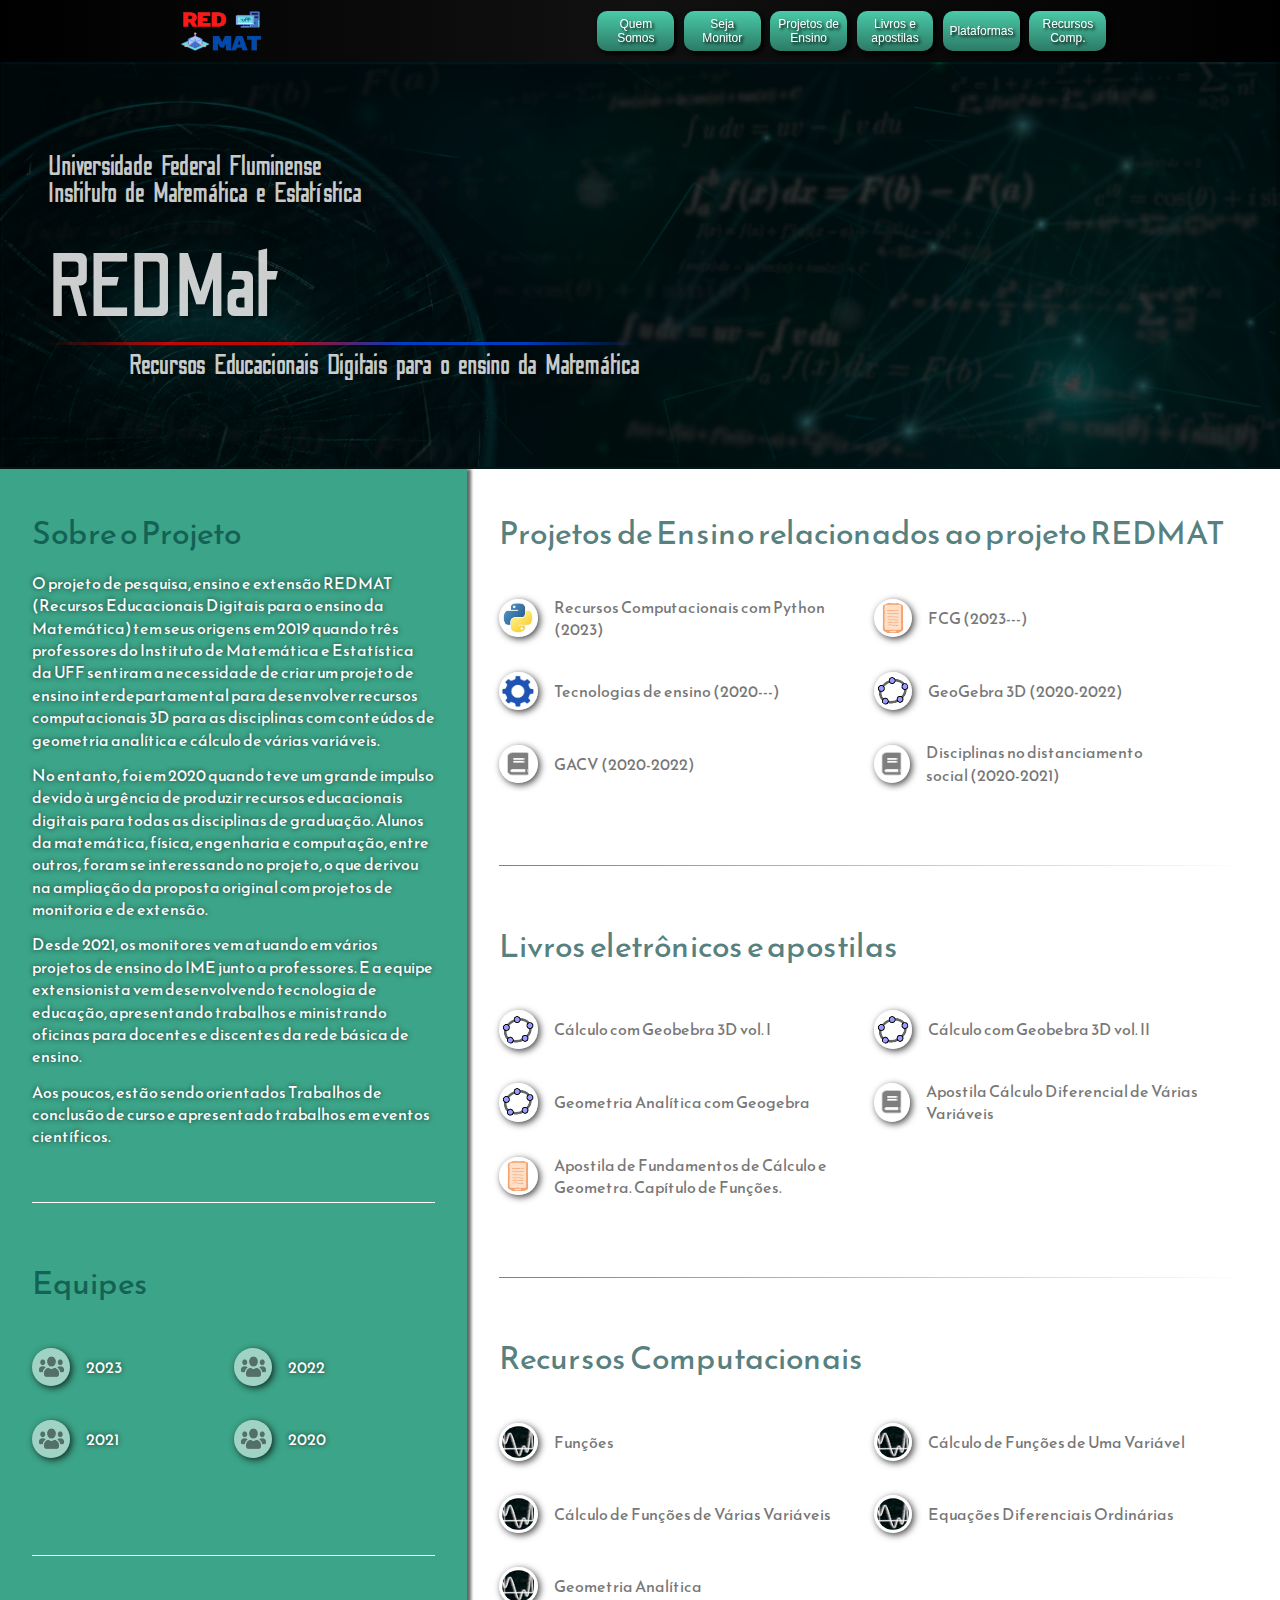
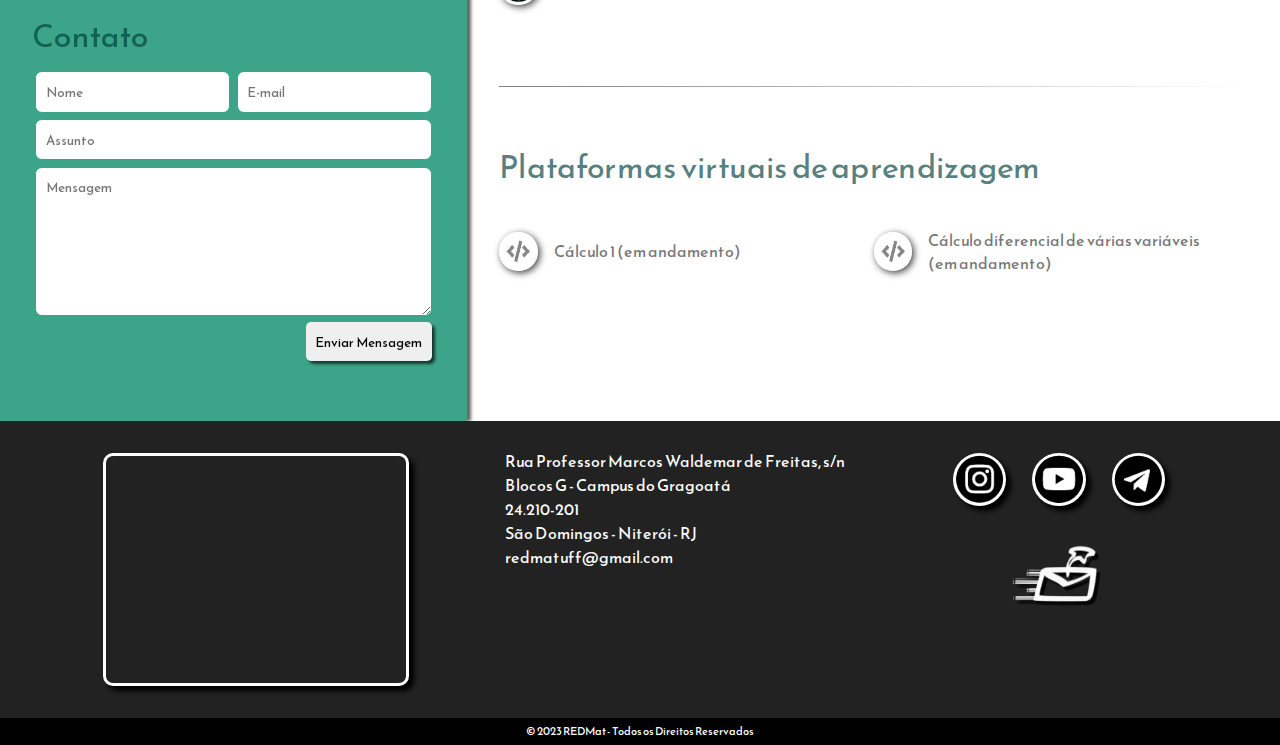
==== commit d6541455: "atualizei os icones na home e nos projetos ensino. Alterei o frame da esquerda da página quem-somos " ====
--- a/index.html
+++ b/index.html
@@ -1,9 +1,13 @@
-<!-- Limpeza e organização do código -->
+<!-- COMENTÁRIOS SOBRE O QUE PRECISA SER DESENVOLVIDO: -->
+
+<!-- Inserir conteúdo nas páginas html -->
+<!-- Remover "Lorem Ipsun" de todas as páginas -->
+<!-- Adição de links externos e imagens -->
 <!-- Deixar o site mais leve reduzindo os tamanhos das imagens -->
-<!-- Adição de links externos, conteúdo, e imagens -->
-<!-- Remover console.log dos JavaScripts -->
-<!-- Remover comentários inúteis e adicionar comentários importantes -->
-<!-- Remover os css inutilizados -->
+<!-- Elaborar a página de mensagem enviada -->
+<!-- Remover pg-teste.html? -->
+
+
 
 <!DOCTYPE html>
 <html lang="pt-br">
@@ -56,7 +60,6 @@
           <p>
             Aos poucos, estão sendo orientados Trabalhos de conclusão de curso 
             e apresentado trabalhos em eventos científicos.
-         
           </p>
           
           <hr/>
@@ -199,13 +202,13 @@
           </li>
           <li>
             <a href="pages/proj-ensino.html#fcg">
-              <img src="assets/icons/raio-icone.png" alt="icone geogebra 3D" />
+              <img src="assets/icons/apostila-icon.png" alt="icone apostila" />
               <p>FCG (2023---)</p>
             </a>
           </li>
           <li>
             <a href="pages/proj-ensino.html#novas-tec-ensino">
-              <img src="assets/icons/raio-icone.png" alt="icone geogebra 3D" />
+              <img src="assets/icons/tech-logo.png" alt="icone tecnologias" />
               <p>Tecnologias de ensino (2020---)</p>
             </a>
           </li>
@@ -220,13 +223,13 @@
           </li>          
           <li>
             <a href="pages/proj-ensino.html#gacv">
-              <img src="assets/icons/raio-icone.png" alt="icone geogebra 3D" />
+              <img src="assets/icons/livro-icone.png" alt="icone livro" />
               <p>GACV (2020-2022)</p>
             </a>
           </li>
           <li>
             <a href="pages/proj-ensino.html#disc-dist-soc">
-              <img src="assets/icons/livro-icone.png" alt="icone geogebra 3D" />
+              <img src="assets/icons/livro-icone.png" alt="icone livro" />
               <p>Disciplinas no distanciamento social&nbsp;(2020-2021)</p>
             </a>
           </li>
@@ -281,7 +284,7 @@
             <a
               href="https://redmatuff.github.io/calculovariasvariaveis/assets/pdf/apostila/apostila-completa.pdf"
             >
-              <img src="assets/icons/livro-icone.png" alt="icone geogebra 3D" />
+              <img src="assets/icons/livro-icone.png" alt="icone livro" />
               <p>Apostila Cálculo Diferencial de Várias Variáveis</p>
             </a>
           </li>
@@ -290,8 +293,8 @@
             <a
               href="https://fcgeometria.notion.site/fcgeometria/Fundamentos-de-C-lculo-e-Geometria-d169bff4f8e34c229fdd97b514ff02e4"
             >
-              <img src="assets/icons/livro-icone.png" alt="icone geogebra 3D" />
-              <p>Apostila de Fundamentos de Cálculo e Geometra. Cap 1.</p>
+              <img src="assets/icons/apostila-icon.png" alt="icone apostila" />
+              <p>Apostila de Fundamentos de Cálculo e Geometra. Capítulo de Funções.</p>
             </a>
           </li>
 
@@ -374,7 +377,7 @@
           <li>
             <a href="http://www.gma.uff.br/calculo1/">
               <img src="assets/icons/site-icone.png" alt="icone geogebra 3D" />
-              <p>Cálculo&nbsp;1A</p>
+              <p>Cálculo&nbsp;1 (em andamento)</p>
             </a>
           </li>
 
--- a/assets/css/header.css
+++ b/assets/css/header.css
@@ -74,7 +74,6 @@
 header .btn-barra{
     cursor: pointer;
     font-size: 9pt;
-    /* font-weight: 600; */
     margin: 0 0.3rem;
     width: 4.8rem;
     height: 2.5rem;
@@ -113,15 +112,6 @@
     text-align: center;
 }
 
-header .menu-btn a{
-    /* transition: filter 0.5s ease; */
-}
-
-header .menu-btn a:hover{
-    /* filter: contrast(200%); */
-    /* opacity: 70%; */
-}
-
 header .menu-btn a:hover{
     background-image: linear-gradient(to right, #111, transparent, #111);
 }
@@ -190,19 +180,10 @@
 
 
 
-
-
-
 /* RESPONSIVIDADE */
-
-
-
-
-
 
 /* Estilos para telas com largura menor ou igual a 1100px */
 @media (max-width: 1100px){
-
     header .titulo-barra{
         display: none;
     }
@@ -217,10 +198,8 @@
     }
 }
 
-
 /* Estilos para telas com largura menor ou igual a 768px */
 @media (max-width: 768px){
-
     header .barra-sup{
         height: 7rem;
         background-image: url("../img/banner-peq.png");        
@@ -292,10 +271,8 @@
     }
 }
 
-
 /* Estilos para telas com largura menor ou igual a 670px */
 @media (max-width: 670px){
-
     header .titulo-barra-longo{
         display: none;
     }
@@ -307,10 +284,8 @@
     }
 }
 
-
 /* Estilos para telas com largura maior ou igual a 1400px */
 @media (min-width: 1400px){
-
     header .banner-txt-container{
         padding-left: 20vw;
         padding-right: 0;
@@ -320,7 +295,6 @@
 
 /* Estilos para telas com largura maior ou igual a 1200px */
 @media (min-height: 1200px){
-
     header h1{
         font-size: 80pt;
     }
--- a/assets/css/footer.css
+++ b/assets/css/footer.css
@@ -1,101 +1,44 @@
 footer{
     color: white;
     background-color: #222;
-    /* background-image: linear-gradient(to left, #000, #222, #000); */
     display: flex;
     flex-direction: column;
     align-items: center;
     justify-content: center;
-    /* flex: 1; */
     z-index: 5;
 }
 
+/* Formatação de links */
 footer a{
     text-decoration: none;
     color: white;
 }
+footer a:hover img {
+    filter: contrast(65%);
+}
 
-footer .secs{
+/* Estruturação do conteúdo */
+footer .footer-content{
+    display: flex;
+    flex-direction: column;
+}
+footer .secs {
     display: flex;
     width: calc(100% - 4rem);
     justify-content: space-around;
-    /* flex-direction: column; */
     padding: 2rem;
-    /* background-color: red; */
 }
-
-footer .footer-content{
-    display: flex;
-    flex-direction: column;
-    /* background-color: yellow; */
-}
-
 footer .sec-ft{
     text-align: center;
     overflow: hidden;
-    /* border: solid 1px red; */
 }
-
 footer .sec-ft p{
     padding-bottom: 0.5rem;
     padding-left: 2rem;
     text-align: left;
 }
 
-footer .copyright{
-    /* background-color: red; */
-    font-size: 0.7rem;
-    /* display: flex; */
-    /* flex: 1; */
-    /* width: 100%; */
-    background-color: black;
-    /* flex: 1; */
-    width: 100%;
-    text-align: center;
-    /* align-items: center; */
-    /* justify-content: center; */
-    /* height: 3rem; */
-    /* align-items: center; */
-}
-
-footer .copyright p {
-    padding: 0.5rem;
-    /* margin: 2rem; */
-    /* background-color: red; */
-}
-
-footer #sec-1 img{
-    width: 3rem;
-    background-color: white;
-    border-radius: 50%;
-    padding: 0.17rem;
-    box-shadow: 5px 5px 5px black;  
-}
-
-footer .contato-footer {
-    padding-top: 2rem;
-    /* background-color: blue; */
-}
-
-footer img{
-    transition: filter 0.3s ease;
-}
-
-footer a:hover img {
-    /* box-shadow: 5px 5px 9px black; */
-    filter: contrast(65%);
-}
-
-footer #sec-1 .contato-footer img {
-    width: 6rem;
-    height: 4rem;
-    border-radius: 0%;
-    background-color: transparent;
-    box-shadow: none;
-    /* border: 1px solid black; */
-    /* background-color: red; */
-}
-
+/* Seções Personalizadas */
 footer #sec-1{
     display: flex;
     height: 100%;
@@ -103,21 +46,29 @@
     flex-direction: column;
 }
 footer #sec-1 a{
-    /* background-color: red; */
     border-radius: 50%;
-    /* display: flex; */
     margin: 0.75rem;
-    /* flex-direction: row; */
-    /* flex-wrap: wrap; */
-    /* padding: 0; */
-    /* flex-direction: column; */
-
+}
+footer #sec-1 img {
+    width: 3rem;
+    background-color: white;
+    border-radius: 50%;
+    padding: 0.17rem;
+    box-shadow: 5px 5px 5px black;
+}
+footer #sec-1 .contato-footer {
+    padding-top: 2rem;
+}
+footer #sec-1 .contato-footer img {
+    width: 6rem;
+    height: 4rem;
+    border-radius: 0%;
+    background-color: transparent;
+    box-shadow: none;
 }
 
 footer #sec-2{
-    /* max-width: 30vw; */
     padding: 0 2rem 0 0rem;
-    /* background-color: red; */
 }
 
 footer #sec-3{
@@ -125,21 +76,27 @@
     border-radius: 10px;
     box-shadow: 5px 5px 5px black;
     width: fit-content;
-    /* background-color: red; */
-    /* height: fit-content; */
+    min-width: 300px;
+    min-height: 225px;
 }
 
-footer #sec-3{
-    min-width: 300px;
-    min-height: 225px;
-    /* background-color: red; */
-    /* transform: translate(-5vw,0); */
+
+/* Copyright */
+footer .copyright {
+    font-size: 0.7rem;
+    background-color: black;
+    width: 100%;
+    text-align: center;
 }
-footer #sec-3 iframe {
-    /* width: 300px; */
-    /* min-width: 300px; */
-    /* width: 30rem; */
+
+footer .copyright p {
+    padding: 0.5rem;
 }
+
+
+
+/* Responsividade */
+
 
 @media (min-width: 1600px) {
     footer .footer-content {
@@ -153,14 +110,12 @@
     }
 }
 
-
 @media (max-width: 800px) {
     footer .footer-content .secs {
         display: flex;
         flex-direction: column;
         align-items: center;
     }
-
     footer .sec-ft p{
         text-align: center;
         padding-left: 0;
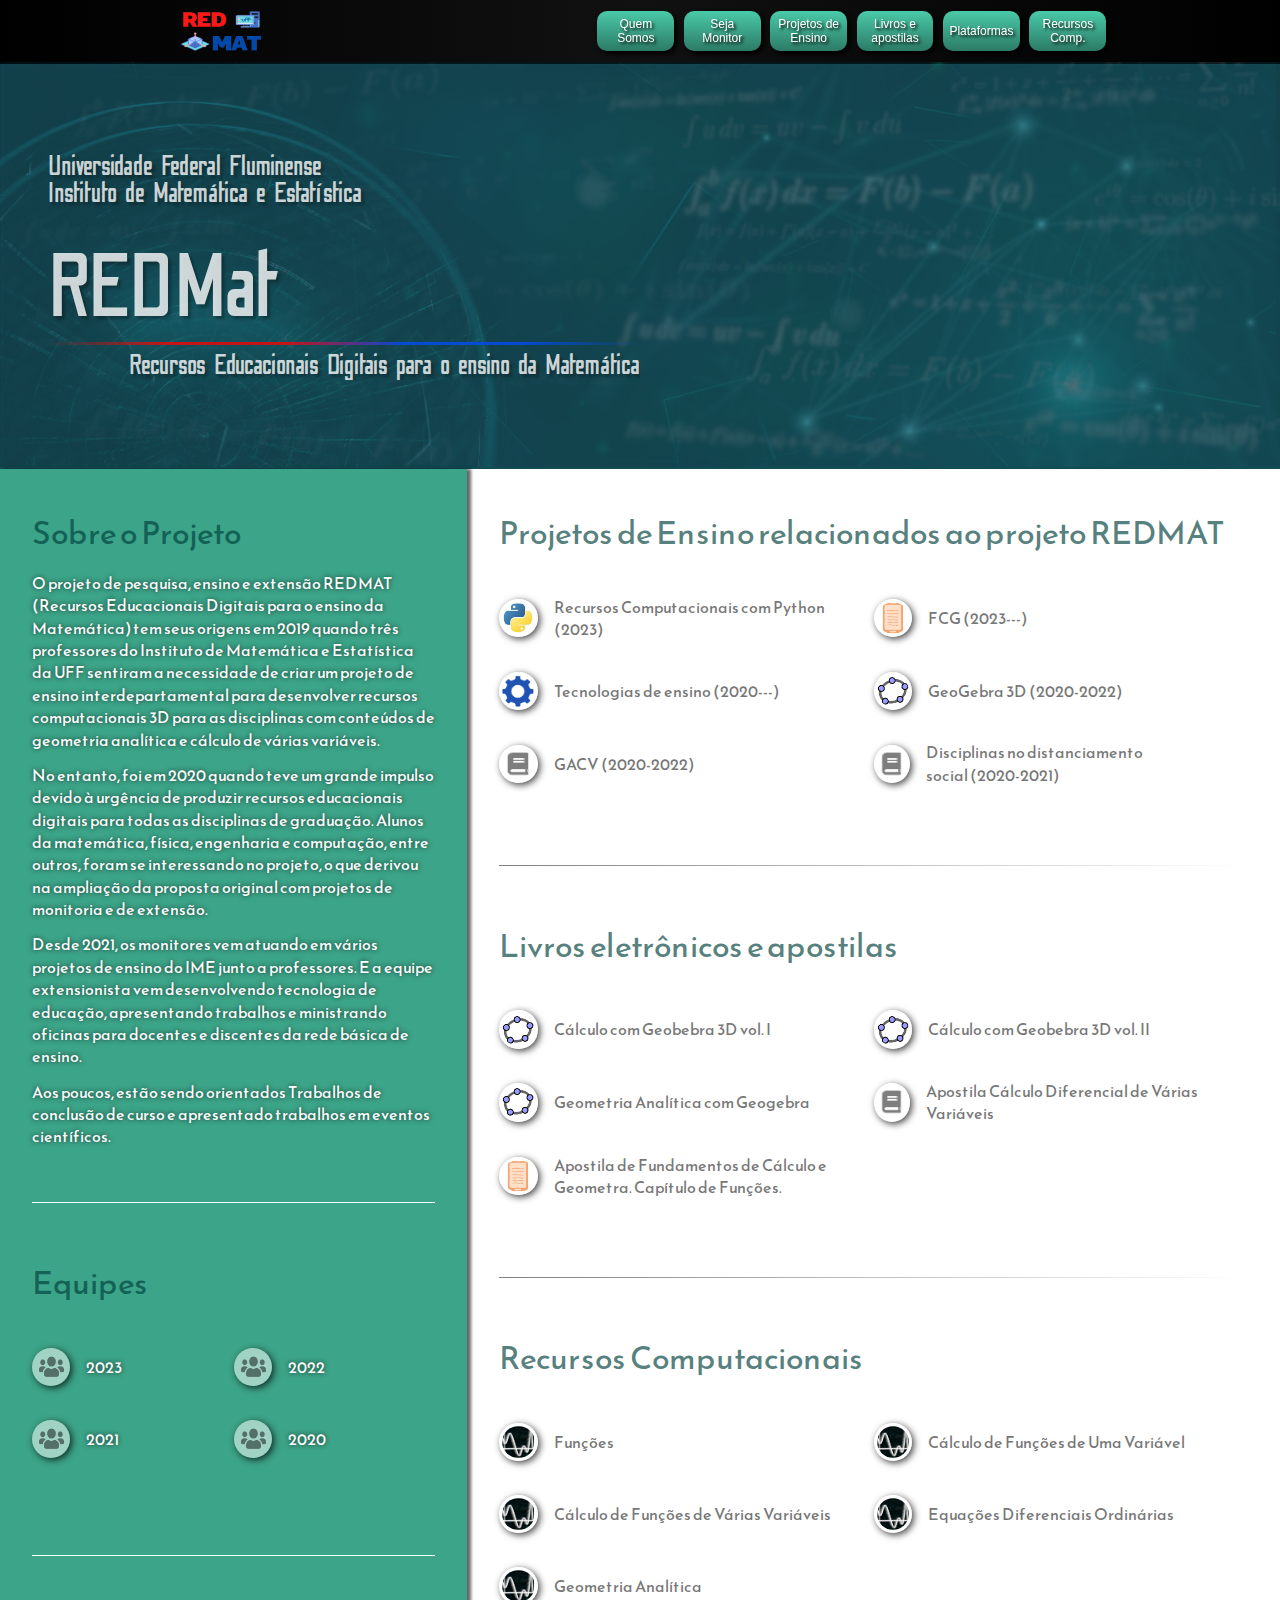
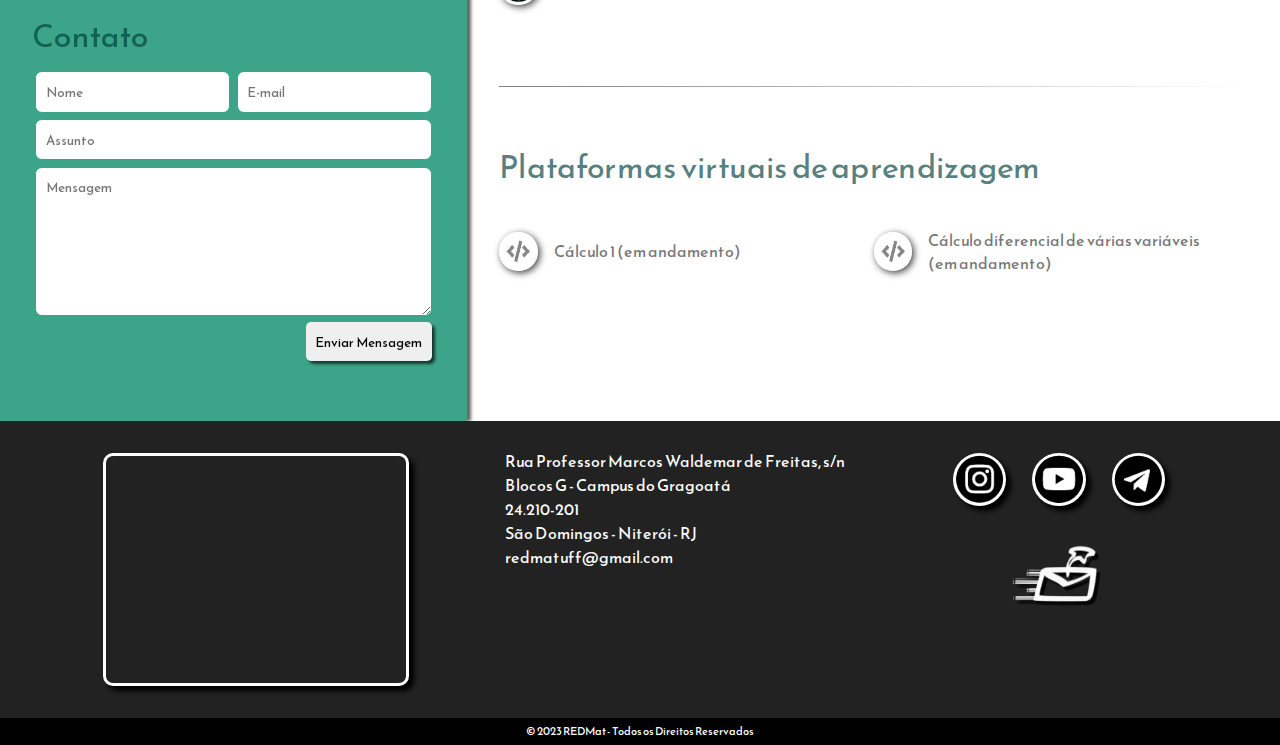
==== commit a0a3906d: "Adição de contador de visitas (não exibido)" ====
--- a/index.html
+++ b/index.html
@@ -30,6 +30,15 @@
       <section class="sobre">
         <!-- 1.1 Descrição do projeto na Área Especial -->
         <div class="box-sobre">
+
+          <!-- Contador e Estatística de Visitas -->
+          <a href="https://www.webcontadores.com/geozoom.php?c=jxhk7tsaz4al2m5jpa5k4tahagekpsx7&base=counter11&type_clic=0">
+            <div style="display: hidden; width: 0px; position: absolute; top: -100%;">
+              <div style="display: hidden; width: 0px;" id="sfcjxhk7tsaz4al2m5jpa5k4tahagekpsx7"></div>
+              <script type="text/javascript" src="https://counter11.optistats.ovh/private/counter.js?c=jxhk7tsaz4al2m5jpa5k4tahagekpsx7&down=async" async></script>  
+            </div>
+          </a>
+          
           <h2>Sobre o Projeto</h2>
           <p>
             <!--REDMAT (Recursos Educacionais Digitais para o
--- a/assets/css/header.css
+++ b/assets/css/header.css
@@ -21,7 +21,7 @@
 /* 1. BARRA SUPERIOR */
 header .barra-sup{
     display: flex;
-    background-color: #222;
+    background-color: #222222;
     background-image: linear-gradient(to left, #000, #111, #000);
     align-items: center;
     justify-content: space-around;
@@ -143,7 +143,7 @@
     flex-direction: column;
     justify-content: center;
     padding: 0 3rem;
-    background-color: rgba(0, 0, 0, 0.3);
+    background-color: rgba(44, 139, 161, 0.407);
     width: calc(100% - 2*3rem);
     color: rgba(255, 255, 255, 0.8);
 }
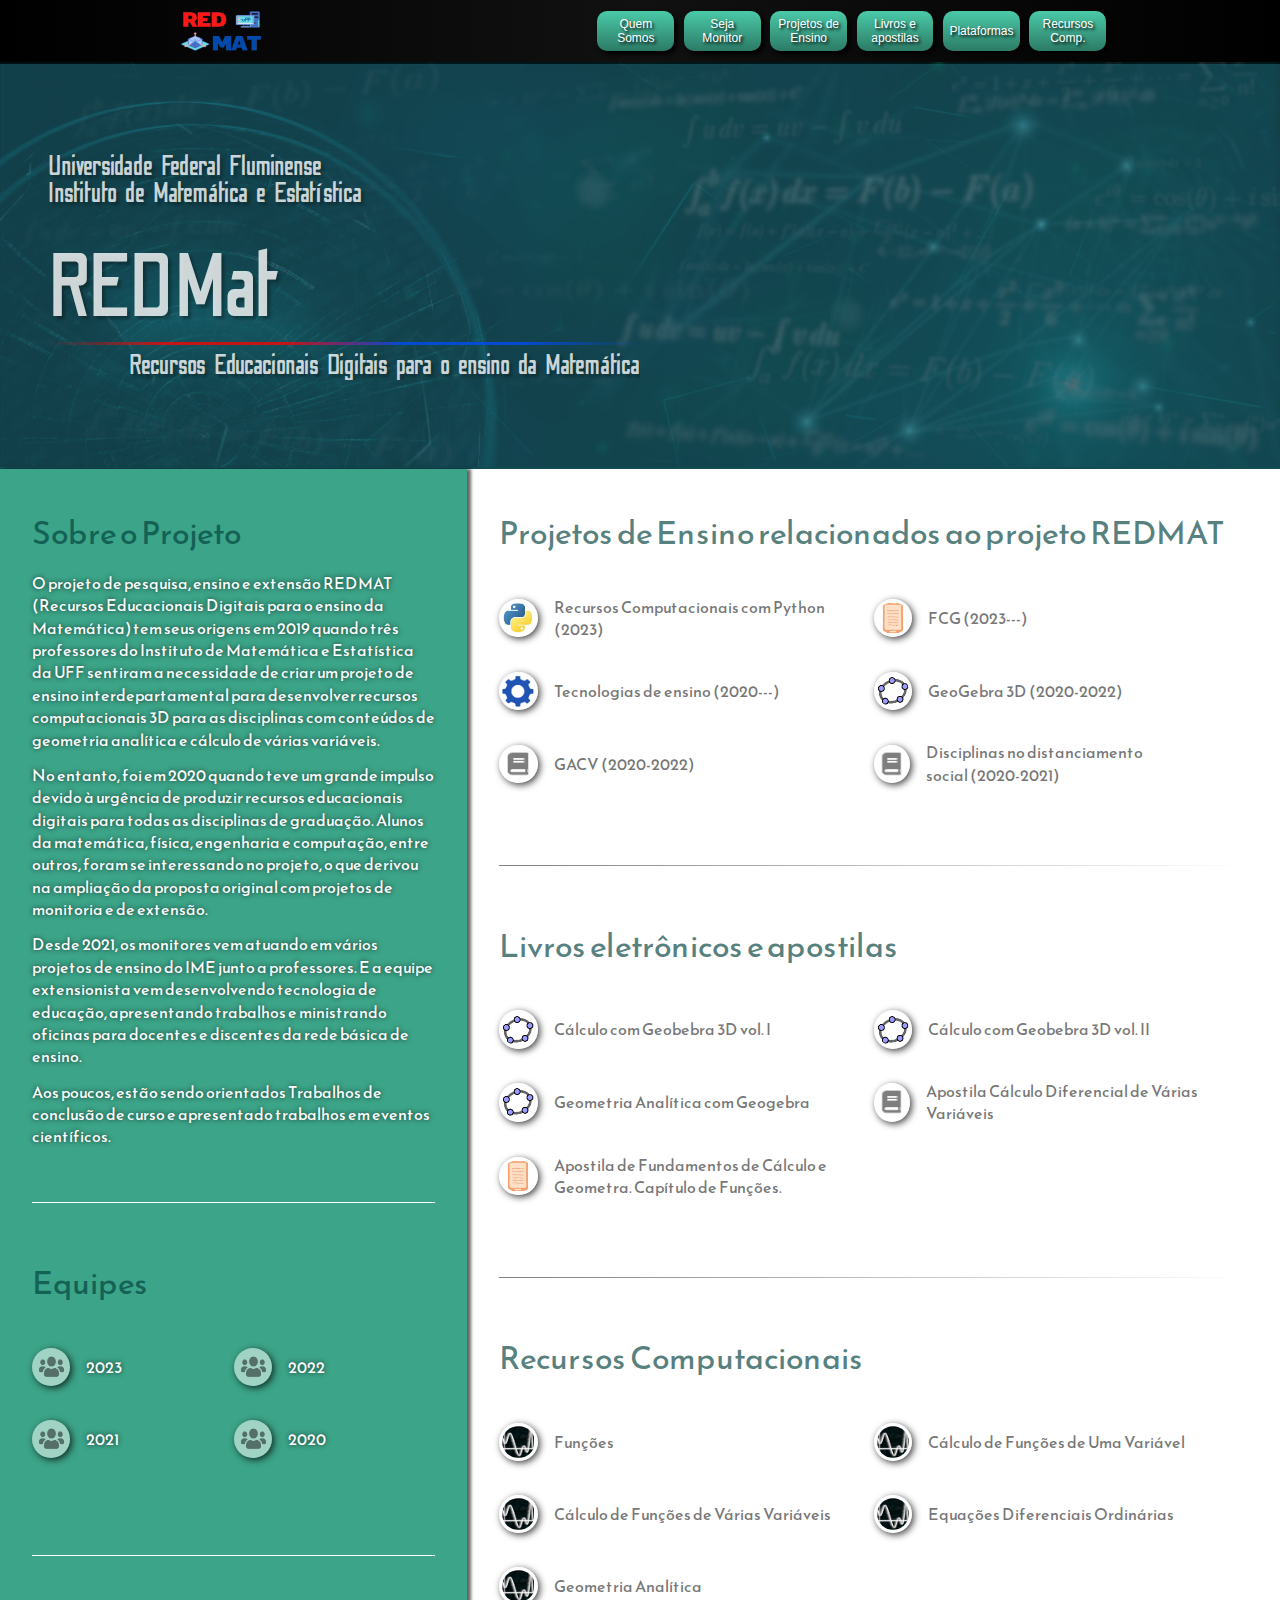
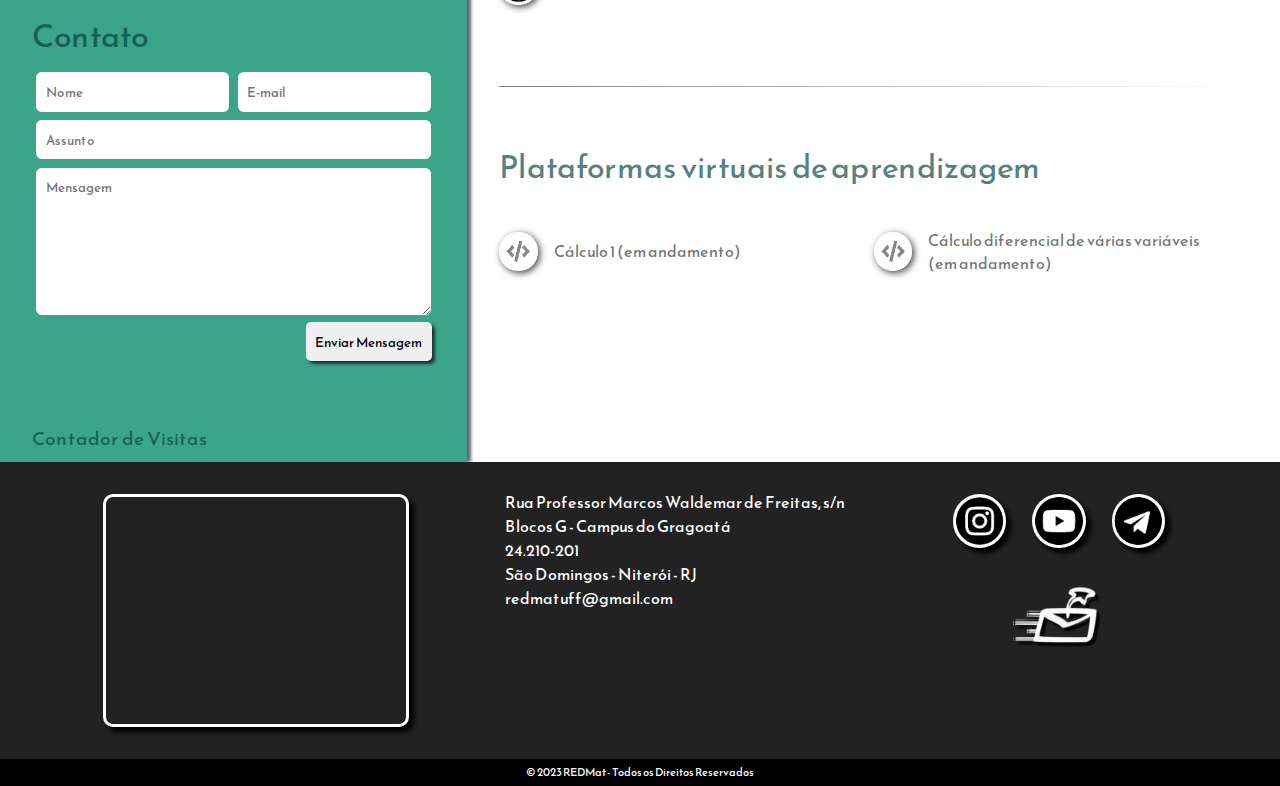
==== commit 0b49ec12: "Contador visível e próximo ao rodapé" ====
--- a/index.html
+++ b/index.html
@@ -30,14 +30,6 @@
       <section class="sobre">
         <!-- 1.1 Descrição do projeto na Área Especial -->
         <div class="box-sobre">
-
-          <!-- Contador e Estatística de Visitas -->
-          <a href="https://www.webcontadores.com/geozoom.php?c=jxhk7tsaz4al2m5jpa5k4tahagekpsx7&base=counter11&type_clic=0">
-            <div style="display: hidden; width: 0px; position: absolute; top: -100%;">
-              <div style="display: hidden; width: 0px;" id="sfcjxhk7tsaz4al2m5jpa5k4tahagekpsx7"></div>
-              <script type="text/javascript" src="https://counter11.optistats.ovh/private/counter.js?c=jxhk7tsaz4al2m5jpa5k4tahagekpsx7&down=async" async></script>  
-            </div>
-          </a>
           
           <h2>Sobre o Projeto</h2>
           <p>
@@ -185,6 +177,18 @@
           </div>
         </div>
 
+
+            <!-- Contador e Estatística de Visitas -->
+            <!-- Descomente a linha abaixo para esconder o contador -->
+            <!-- <div style="display: hidden; width: 0px; position: absolute; top: -100%;"> -->
+              <div>
+                <h4>Contador de Visitas</h4>
+                <a href="https://www.webcontadores.com/geozoom.php?c=jxhk7tsaz4al2m5jpa5k4tahagekpsx7&base=counter11&type_clic=0">
+                  <div style="display: hidden; width: 0px;" id="sfcjxhk7tsaz4al2m5jpa5k4tahagekpsx7"></div>
+                  <script type="text/javascript" src="https://counter11.optistats.ovh/private/counter.js?c=jxhk7tsaz4al2m5jpa5k4tahagekpsx7&down=async" async></script>  
+                </a>
+              </div>
+
       </section>
 
       
@@ -448,9 +452,12 @@
 
 
       </section>
+
     </main>
 
     <footer></footer>
+
+
 
     <script src="assets/js/insere-header.js"></script>
     <script src="assets/js/menu.js"></script>
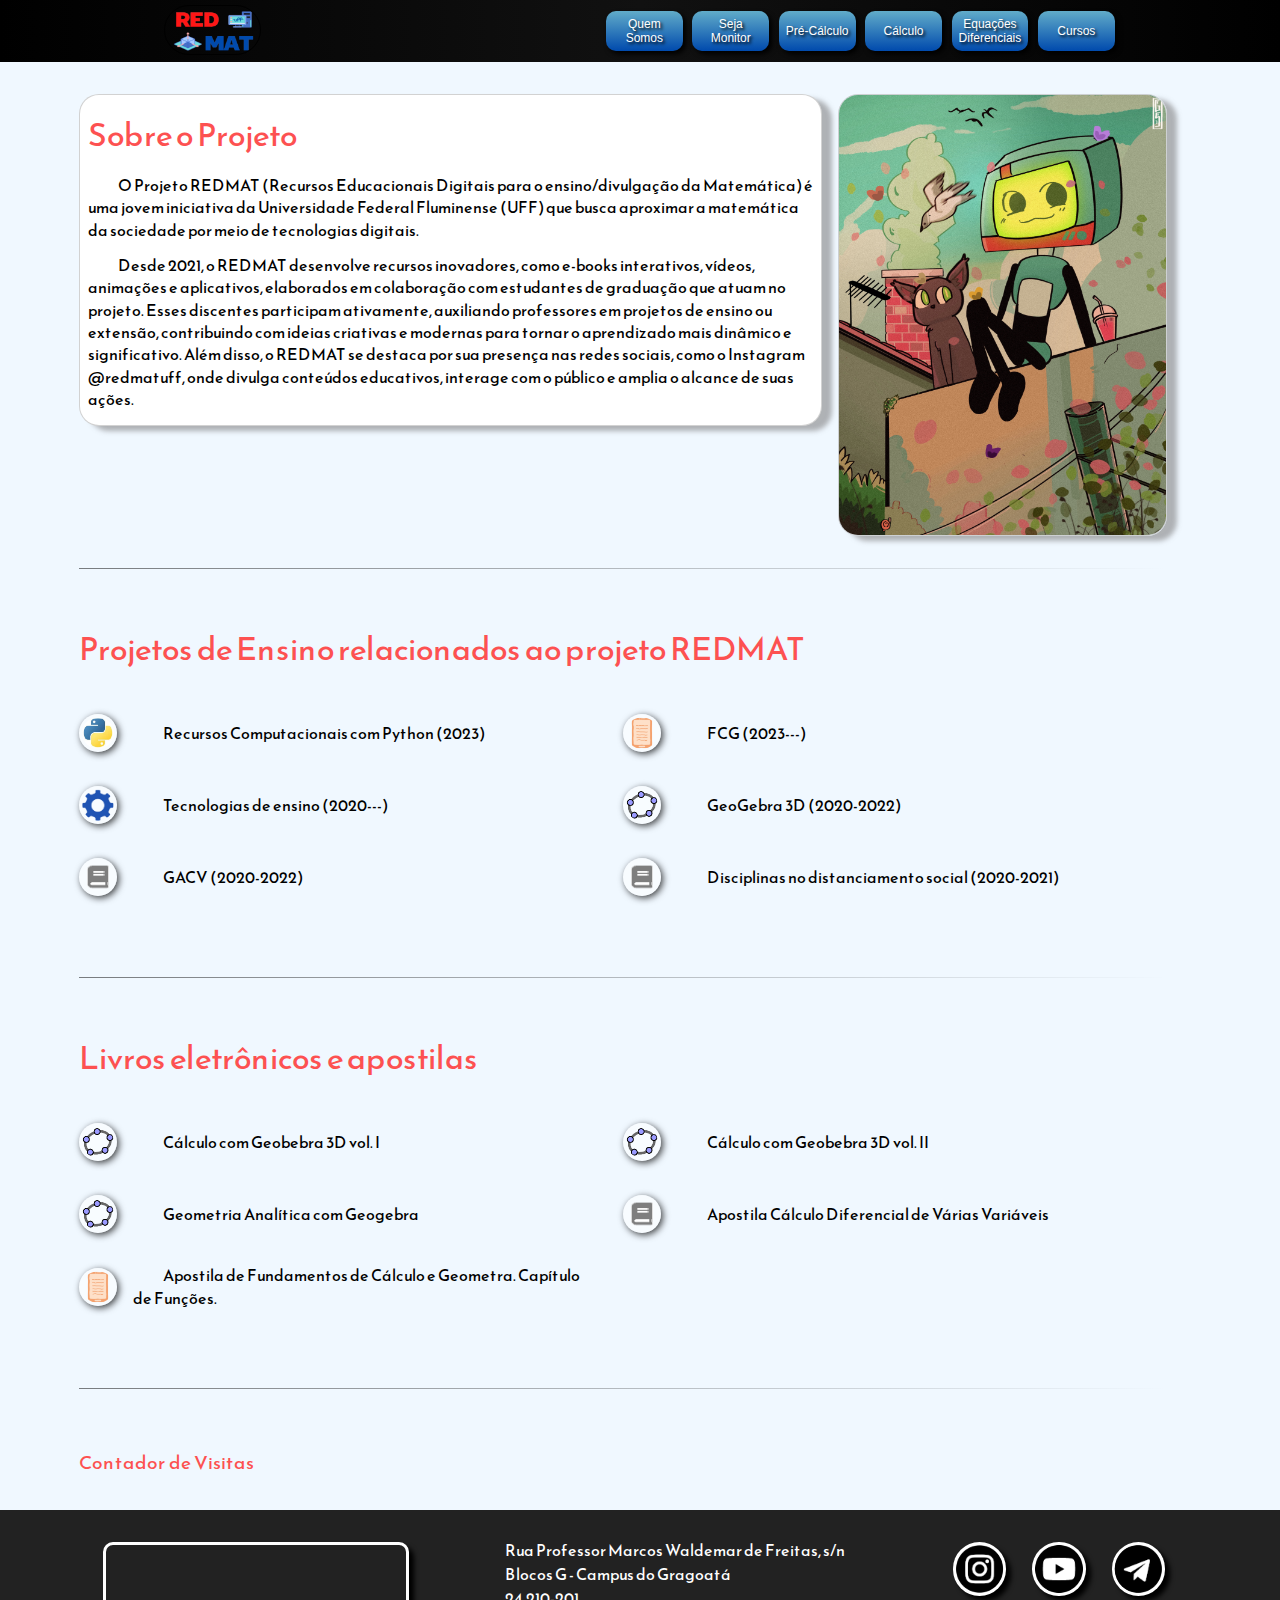
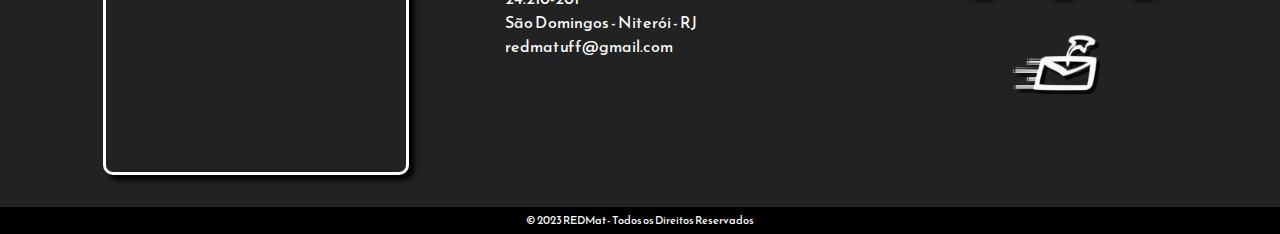
==== commit 82851a3e: "site versão 2025.1" ====
--- a/index.html
+++ b/index.html
@@ -15,121 +15,225 @@
     <meta charset="UTF-8" />
     <meta name="viewport" content="width=device-width, initial-scale=1.0" />
     <link rel="icon" href="assets/icons/icone-aba.png" type="image/png" />
-    <title>REDMat</title>
+    <title>REDMAT</title>
     <link rel="stylesheet" href="assets/css/reset.css" />
     <link rel="stylesheet" href="assets/css/header.css" />
     <link rel="stylesheet" href="assets/css/main.css" />
     <link rel="stylesheet" href="assets/css/footer.css" />
-    <link rel="stylesheet" href="assets/css/index.css" />
   </head>
   <body>
     <header></header>
 
     <main>
-      <!-- 1. Área Especial (área que aparece em verde em desktops) -->
-      <section class="sobre">
-        <!-- 1.1 Descrição do projeto na Área Especial -->
-        <div class="box-sobre">
+      
+      <!-- 1. Conteúdo Principal da Página (Área Branca em desktops e celulares) -->
+      <section class="content">
+
+        <div class="content-1">
+        <div class="sobre-o-projeto">
+        <h2>Sobre o Projeto</h2>
+        <p>
+          <!--REDMAT (Recursos Educacionais Digitais para o
+          ensino da Matemática) é um projeto de pesquisa, ensino e extensão que visa estudar, desenvolver e aplicar conteúdo
+          digital para auxiliar docentes e discentes no processo de ensino-aprendizagem em disciplinas de matemática. <br/>
+          Os tópicos serão apresenados de maneira mais intuitiva, dinâmica e interativa através de plataformas digitais e recursos
+          computacionais. -->
+          O Projeto REDMAT (Recursos Educacionais Digitais para o ensino/divulgação da Matemática) é uma jovem iniciativa da Universidade Federal Fluminense (UFF) que busca aproximar a matemática da sociedade por meio de tecnologias digitais.
+        </p> <!--Faltou falar sobre a monitoria-->
+        <p>Desde 2021, o REDMAT desenvolve recursos inovadores, como e-books interativos, vídeos, animações e aplicativos, elaborados em colaboração com estudantes de graduação que atuam no projeto. Esses discentes participam ativamente, auxiliando professores em projetos de ensino ou extensão, contribuindo com ideias criativas e modernas para tornar o aprendizado mais dinâmico e significativo. Além disso, o REDMAT se destaca por sua presença nas redes sociais, como o Instagram @redmatuff, onde divulga conteúdos educativos, interage com o público e amplia o alcance de suas ações.</p>
+      </div>
+        
+
+        
+        <img class='matinho' src="assets/img/Matinho.JPG" alt="Ilustração do Matinho, o robô mascote do REDMAT, sentado num muro ao lado de um gato preto de olhos verdes, com fundo repleto de natureza, como pássaros, folhas e flores, e de elementos urbanos, como uma chaminé de tijolos, uma antena e fios elétricos. Matinho tem um monitor como cabeça, e seu corpo é estilizado com tons de azul e preto. Sua expressão amigável e sorridente destaca sua aparência simpática.">
+      </div>
+
+    <!--Não sei o motivo, mas quando removo ou comento este hn ele remove todos os hr-->
+      <hn>
+
+      <hr>
+
+        <!-- 1.1. Projetos de Ensino -->
+        <h2>
+          <a href="pages/proj-ensino.html">
+            Projetos de Ensino relacionados ao projeto REDMAT
+          </a>
+        </h2>
+        <!--<p>
+          Os monitores REDMAT atuaram ou atuam nos seguintes projetos de ensino
+          do Instituto de Matemática e Estatística.
+        </p>-->
+
+        <ul>
+
+          <li>
+            <a href="pages/proj-ensino.html#manim">
+              <img src="assets/icons/python-logo.jpg" alt="icone python" />
+              <p>Recursos Computacionais com Python (2023)</p>
+            </a>
+          </li>
+          <li>
+            <a href="pages/proj-ensino.html#fcg">
+              <img src="assets/icons/apostila-icon.png" alt="icone apostila" />
+              <p>FCG (2023---)</p>
+            </a>
+          </li>
+          <li>
+            <a href="pages/proj-ensino.html#novas-tec-ensino">
+              <img src="assets/icons/tech-logo.png" alt="icone tecnologias" />
+              <p>Tecnologias de ensino (2020---)</p>
+            </a>
+          </li>
+          <li>
+            <a href="pages/proj-ensino.html#geog-3d">
+              <img
+                src="assets/icons/geogebra-icon-peq.png"
+                alt="icone geogebra 3D"
+              />
+              <p>GeoGebra 3D (2020-2022)</p>
+            </a>
+          </li>          
+          <li>
+            <a href="pages/proj-ensino.html#gacv">
+              <img src="assets/icons/livro-icone.png" alt="icone livro" />
+              <p>GACV (2020-2022)</p>
+            </a>
+          </li>
+          <li>
+            <a href="pages/proj-ensino.html#disc-dist-soc">
+              <img src="assets/icons/livro-icone.png" alt="icone livro" />
+              <p>Disciplinas no distanciamento social&nbsp;(2020-2021)</p>
+            </a>
+          </li>
           
-          <h2>Sobre o Projeto</h2>
-          <p>
-            <!--REDMAT (Recursos Educacionais Digitais para o
-            ensino da Matemática) é um projeto de pesquisa, ensino e extensão que visa estudar, desenvolver e aplicar conteúdo
-            digital para auxiliar docentes e discentes no processo de ensino-aprendizagem em disciplinas de matemática. <br/>
-            Os tópicos serão apresenados de maneira mais intuitiva, dinâmica e interativa através de plataformas digitais e recursos
-            computacionais. -->
-            O projeto de pesquisa, ensino e extensão REDMAT (Recursos Educacionais 
-            Digitais para o ensino da Matemática) tem seus origens em 2019 quando três 
-            professores do Instituto de Matemática e Estatística da UFF sentiram a 
-            necessidade de criar um projeto de ensino interdepartamental para
-            desenvolver recursos computacionais 3D para as disciplinas com conteúdos 
-            de geometria analítica e cálculo de várias variáveis. 
-          </p>
-          <p>
-            No entanto, foi em 2020 quando teve um grande impulso devido à urgência de produzir recursos 
-            educacionais digitais para todas as disciplinas de graduação. Alunos da 
-            matemática, física, engenharia e computação, entre outros, foram se 
-            interessando no projeto, o que derivou na ampliação da proposta original com
-            projetos de monitoria e de extensão. 
-          </p>
-          <p>            
-            Desde 2021, os monitores vem atuando em vários projetos de ensino do IME junto
-            a professores.  E a equipe extensionista vem desenvolvendo tecnologia de educação,
-            apresentando trabalhos e ministrando oficinas para docentes e discentes da
-            rede básica de ensino. 
-          </p>
-          <p>
-            Aos poucos, estão sendo orientados Trabalhos de conclusão de curso 
-            e apresentado trabalhos em eventos científicos.
-          </p>
-          
-          <hr/>
-        </div>
-
-        <!-- 1.2 Área das Equipes na Área Especial (não aparece em celulares) -->
-        <div class="box-sobre">
-          <div class="apenas-desktop">
-            <div class="equipes">
-              <h2>Equipes</h2>
-              <ul>
-                                  <!-- <li>
-                                    <a href="pages/quem-somos.html#eq2024">
-                                        <img
-                                            src="assets/icons/pessoas-icone.png"
-                                            alt="icone pessoas"
-                                        />
-                                        <p>2024</p>
-                                    </a>
-                                </li> -->
-
-                <li>
-                  <a href="pages/quem-somos.html#eq2023">
-                    <img
-                      src="assets/icons/pessoas-icone.png"
-                      alt="icone pessoas"
-                    />
-                    <p>2023</p>
-                  </a>
-                </li>
-
-                <li>
-                  <a href="pages/quem-somos.html#eq2022">
-                    <img
-                      src="assets/icons/pessoas-icone.png"
-                      alt="icone pessoas"
-                    />
-                    <p>2022</p>
-                  </a>
-                </li>
-
-                <li>
-                  <a href="pages/quem-somos.html#eq2021">
-                    <img
-                      src="assets/icons/pessoas-icone.png"
-                      alt="icone pessoas"
-                    />
-                    <p>2021</p>
-                  </a>
-                </li>
-
-                <li>
-                  <a href="pages/quem-somos.html#eq2020">
-                    <img
-                      src="assets/icons/pessoas-icone.png"
-                      alt="icone pessoas"
-                    />
-                    <p>2020</p>
-                  </a>
-                </li>
-
-              </ul>
-            </div>
-            <hr/>
-          </div>
-        </div>
-
-        <!-- 1.3 Formulário de Contato na Área Especial (não aparece em celulares)-->
-        <div class="box-sobre">
+        </ul>
+       
+
+        <hr>
+
+        <!-- 1.2. Livros Eletrônicos -->
+        <h2>
+          <a href="pages/livros-eletronicos.html">
+            Livros eletrônicos e apostilas
+          </a>
+        </h2>
+     <!--   <p>
+          Os monitores REDMat colaboraram na produção do seguinte material
+          digital:
+        </p> -->
+
+        <ul>
+
+          <li>
+            <a href="https://www.geogebra.org/m/hzvsftdf">
+              <img
+                src="assets/icons/geogebra-icon-peq.png"
+                alt="icone geogebra 3D"
+              />
+              <p>Cálculo com Geobebra&nbsp;3D vol.&nbsp;I</p>
+            </a>
+          </li>
+
+          <li>
+            <a href="https://www.geogebra.org/m/jke7hpfs">
+              <img
+                src="assets/icons/geogebra-icon-peq.png"
+                alt="icone geogebra 3D"
+              />
+              <p>Cálculo com Geobebra&nbsp;3D vol.&nbsp;II</p>
+            </a>
+          </li>
+
+          <li>
+            <a href="https://www.geogebra.org/m/wtmkn9nv">
+              <img
+                src="assets/icons/geogebra-icon-peq.png"
+                alt="icone geogebra 3D"
+              />
+              <p>Geometria Analítica com Geogebra</p>
+            </a>
+          </li>
+
+          <li>
+            <a
+              href="https://redmatuff.github.io/calculovariasvariaveis/assets/pdf/apostila/apostila-completa.pdf"
+            >
+              <img src="assets/icons/livro-icone.png" alt="icone livro" />
+              <p>Apostila Cálculo Diferencial de Várias Variáveis</p>
+            </a>
+          </li>
+
+          <li>
+            <a
+              href="https://fcgeometria.notion.site/fcgeometria/Fundamentos-de-C-lculo-e-Geometria-d169bff4f8e34c229fdd97b514ff02e4"
+            >
+              <img src="assets/icons/apostila-icon.png" alt="icone apostila" />
+              <p>Apostila de Fundamentos de Cálculo e Geometra. Capítulo de Funções.</p>
+            </a>
+          </li>
+
+        </ul>
+        
+        
+<!--Aqui tinham as seções de Recursos Educacionais e Plataformas Visuais de Aprendizagem que a Begoña pediu para tirar-->
+
+        <!-- <hr> -->
+
+        <!-- 1.3. Projetos de Extensão -->
+                <!-- <h2>
+                  <a href="pages/recursos.html"> Projetos de Extensão </a>
+                </h2>
+                <p>
+                    Os monitores REDMat colaboraram nos seguintes projetos de extensão:
+                </p>
+
+                <ul>
+                    <li>
+                        <a href="">
+                            <img
+                                src="assets/img/img-padrao.bmp"
+                                alt="Projeto 1"
+                            />
+                            <p>Projeto 1</p>
+ <div>
+                    <a href="https://redmatuff.github.io/site/pages/proj-ensino.html">
+                        <button class="btn-barra">Projetos de Ensino</button>
+                    </a> <div>
+                    <a href="https://redmatuff.github.io/site/pages/proj-ensino.html">
+                        <button class="btn-barra">Projetos de Ensino</button>
+                    </a> <div>
+                    <a href="https://redmatuff.github.io/site/pages/proj-ensino.html">
+                        <button class="btn-barra">Projetos de Ensino</button>
+                    </a> <div>
+                    <a href="https://redmatuff.github.io/site/pages/proj-ensino.html">
+                        <button class="btn-barra">Projetos de Ensino</button>
+                    </a>                        </a>
+                    </li>
+                    <li>
+                        <a href="">
+                            <img
+                                src="assets/img/img-padrao.bmp"
+                                alt="Projeto 2"
+                            />
+                            <p>Projeto 2</p>
+                        </a>
+                    </li>
+                    <li>
+                        <a href="">
+                            <img
+                                src="assets/img/img-padrao.bmp"
+                                alt="Projeto 3"
+                            />
+                            <p>Projeto 3</p>
+                        </a>
+                    </li>
+                </ul>  <div>
+                    <a href="https://redmatuff.github.io/site/pages/proj-ensino.html">
+                      <button class="btn-barra">Projetos de Ensino</button>
+                  </a>-->
+
+ <!-- 1.3 Formulário de Contato na Área Especial (não aparece em celulares)-->
+        <!--<div class="box-sobre">
           <div class="apenas-desktop">
             <div class="contato">
               <h2>Contato</h2>
@@ -175,13 +279,14 @@
 
             </div>
           </div>
-        </div>
-
-
-            <!-- Contador e Estatística de Visitas -->
+        </div>-->     
+
+        <hr>
+
+   <!-- 1.4. Contador e Estatística de Visitas -->
             <!-- Descomente a linha abaixo para esconder o contador -->
             <!-- <div style="display: hidden; width: 0px; position: absolute; top: -100%;"> -->
-              <div>
+              <div class="contador">
                 <h4>Contador de Visitas</h4>
                 <a href="https://www.webcontadores.com/geozoom.php?c=jxhk7tsaz4al2m5jpa5k4tahagekpsx7&base=counter11&type_clic=0">
                   <div style="display: hidden; width: 0px;" id="sfcjxhk7tsaz4al2m5jpa5k4tahagekpsx7"></div>
@@ -191,268 +296,6 @@
 
       </section>
 
-      
-      <!-- 2. Conteúdo Principal da Página (Área Branca em desktops e celulares) -->
-      <section class="content">
-        <!-- 2.1. Projetos de Ensino -->
-        <h2>
-          <a href="pages/proj-ensino.html">
-            Projetos de Ensino relacionados ao projeto REDMAT
-          </a>
-        </h2>
-        <!--<p>
-          Os monitores REDMAT atuaram ou atuam nos seguintes projetos de ensino
-          do Instituto de Matemática e Estatística.
-        </p>-->
-
-        <ul>
-
-          <li>
-            <a href="pages/proj-ensino.html#manim">
-              <img src="assets/icons/python-logo.jpg" alt="icone python" />
-              <p>Recursos Computacionais com Python (2023)</p>
-            </a>
-          </li>
-          <li>
-            <a href="pages/proj-ensino.html#fcg">
-              <img src="assets/icons/apostila-icon.png" alt="icone apostila" />
-              <p>FCG (2023---)</p>
-            </a>
-          </li>
-          <li>
-            <a href="pages/proj-ensino.html#novas-tec-ensino">
-              <img src="assets/icons/tech-logo.png" alt="icone tecnologias" />
-              <p>Tecnologias de ensino (2020---)</p>
-            </a>
-          </li>
-          <li>
-            <a href="pages/proj-ensino.html#geog-3d">
-              <img
-                src="assets/icons/geogebra-icon-peq.png"
-                alt="icone geogebra 3D"
-              />
-              <p>GeoGebra 3D (2020-2022)</p>
-            </a>
-          </li>          
-          <li>
-            <a href="pages/proj-ensino.html#gacv">
-              <img src="assets/icons/livro-icone.png" alt="icone livro" />
-              <p>GACV (2020-2022)</p>
-            </a>
-          </li>
-          <li>
-            <a href="pages/proj-ensino.html#disc-dist-soc">
-              <img src="assets/icons/livro-icone.png" alt="icone livro" />
-              <p>Disciplinas no distanciamento social&nbsp;(2020-2021)</p>
-            </a>
-          </li>
-          
-        </ul>
-        <hr/>
-
-        <!-- 2.2. Livros Eletrônicos -->
-        <h2>
-          <a href="pages/livros-eletronicos.html">
-            Livros eletrônicos e apostilas
-          </a>
-        </h2>
-     <!--   <p>
-          Os monitores REDMat colaboraram na produção do seguinte material
-          digital:
-        </p> -->
-
-        <ul>
-
-          <li>
-            <a href="https://www.geogebra.org/m/hzvsftdf">
-              <img
-                src="assets/icons/geogebra-icon-peq.png"
-                alt="icone geogebra 3D"
-              />
-              <p>Cálculo com Geobebra&nbsp;3D vol.&nbsp;I</p>
-            </a>
-          </li>
-
-          <li>
-            <a href="https://www.geogebra.org/m/jke7hpfs">
-              <img
-                src="assets/icons/geogebra-icon-peq.png"
-                alt="icone geogebra 3D"
-              />
-              <p>Cálculo com Geobebra&nbsp;3D vol.&nbsp;II</p>
-            </a>
-          </li>
-
-          <li>
-            <a href="https://www.geogebra.org/m/wtmkn9nv">
-              <img
-                src="assets/icons/geogebra-icon-peq.png"
-                alt="icone geogebra 3D"
-              />
-              <p>Geometria Analítica com Geogebra</p>
-            </a>
-          </li>
-
-          <li>
-            <a
-              href="https://redmatuff.github.io/calculovariasvariaveis/assets/pdf/apostila/apostila-completa.pdf"
-            >
-              <img src="assets/icons/livro-icone.png" alt="icone livro" />
-              <p>Apostila Cálculo Diferencial de Várias Variáveis</p>
-            </a>
-          </li>
-
-          <li>
-            <a
-              href="https://fcgeometria.notion.site/fcgeometria/Fundamentos-de-C-lculo-e-Geometria-d169bff4f8e34c229fdd97b514ff02e4"
-            >
-              <img src="assets/icons/apostila-icon.png" alt="icone apostila" />
-              <p>Apostila de Fundamentos de Cálculo e Geometra. Capítulo de Funções.</p>
-            </a>
-          </li>
-
-        </ul>
-        <hr/>
-
-        <!-- 2.3. Recursos Computacionais -->
-        <h2>
-          <a href="pages/recursos.html"> Recursos Computacionais </a>
-        </h2>
-        <!-- <p>
-          Os monitores REDMat colaboraram na produção do seguinte material
-          digital:
-        </p> -->
-
-        <ul>
-
-          <li>
-            <a href="pages/recursos.html#func-uma-var">
-              <img
-                src="assets/icons/icone-func.png"
-                alt="Funções de Uma Variável"
-              />
-              <p>Funções</p>
-            </a>
-          </li>
-
-          <li>
-            <a href="pages/recursos.html#calc-func-uma-var">
-              <img
-                src="assets/icons/icone-func.png"
-                alt="Funções de Uma Variável"
-              />
-              <p>Cálculo de Funções de Uma Variável</p>
-            </a>
-          </li>
-
-          <li>
-            <a href="pages/recursos.html#calc-func-varias-var">
-              <img
-                src="assets/icons/icone-func.png"
-                alt="Funções de Uma Variável"
-              />
-              <p>Cálculo de Funções de Várias Variáveis</p>
-            </a>
-          </li>
-
-          <li>
-            <a href="pages/recursos.html#edo">
-              <img
-                src="assets/icons/icone-func.png"
-                alt="Funções de Uma Variável"
-              />
-              <p>Equações Diferenciais Ordinárias</p>
-            </a>
-          </li>
-
-          <li>
-            <a href="pages/recursos.html#calc-func-uma-var">
-              <img
-                src="assets/icons/icone-func.png"
-                alt="Geometria Analítica"
-              />
-              <p>Geometria Analítica</p>
-            </a>
-          </li>
-
-        </ul>
-        <hr/>
-
-        <!-- 2.4. Plataformas -->
-        <h2>
-          <a href="pages/proj-ensino.html">
-            Plataformas virtuais de aprendizagem
-          </a>
-        </h2>
-        <!-- <p> Os monitores REDMat atuaram nas seguintes plataformas:</p> -->
-
-        <ul>
-          <li>
-            <a href="http://www.gma.uff.br/calculo1/">
-              <img src="assets/icons/site-icone.png" alt="icone geogebra 3D" />
-              <p>Cálculo&nbsp;1 (em andamento)</p>
-            </a>
-          </li>
-
-          <li>
-            <a href="https://redmatuff.github.io/calculovariasvariaveis/">
-              <img src="assets/icons/site-icone.png" alt="icone geogebra 3D" />
-              <p>Cálculo diferencial de várias variáveis (em andamento)</p>
-            </a>
-          </li>
-
-          <!-- <li>
-            <a href="http://www.gma.uff.br/calculo3/">
-              <img src="assets/icons/site-icone.png" alt="icone geogebra 3D" />
-              <p>Site Cálculo&nbsp;3A e Cálculo 3A especial (em andamento)</p>
-            </a>
-          </li> -->
-          
-        </ul>
-        
-        <!-- <hr> -->
-
-        <!-- 2.5. Projetos de Extensão -->
-                <!-- <h2>
-                  <a href="pages/recursos.html"> Projetos de Extensão </a>
-                </h2>
-                <p>
-                    Os monitores REDMat colaboraram nos seguintes projetos de extensão:
-                </p>
-
-                <ul>
-                    <li>
-                        <a href="">
-                            <img
-                                src="assets/img/img-padrao.bmp"
-                                alt="Projeto 1"
-                            />
-                            <p>Projeto 1</p>
-                        </a>
-                    </li>
-                    <li>
-                        <a href="">
-                            <img
-                                src="assets/img/img-padrao.bmp"
-                                alt="Projeto 2"
-                            />
-                            <p>Projeto 2</p>
-                        </a>
-                    </li>
-                    <li>
-                        <a href="">
-                            <img
-                                src="assets/img/img-padrao.bmp"
-                                alt="Projeto 3"
-                            />
-                            <p>Projeto 3</p>
-                        </a>
-                    </li>
-                </ul> -->
-
-
-      </section>
-
     </main>
 
     <footer></footer>
--- a/assets/css/header.css
+++ b/assets/css/header.css
@@ -13,19 +13,23 @@
 header{
     font-family: "Reem";
     word-spacing: 4px;
-    color: white;
-}
-
+    color: #ffffff;
+}
+
+html, body {
+    overflow-x: hidden;
+}
 
 
 /* 1. BARRA SUPERIOR */
 header .barra-sup{
+    width: 100%;
     display: flex;
     background-color: #222222;
     background-image: linear-gradient(to left, #000, #111, #000);
     align-items: center;
     justify-content: space-around;
-    padding: 0 1rem;
+    padding: 0 0rem;
     z-index: 5;
 }
 
@@ -41,6 +45,8 @@
     padding: 0;
     margin: 0;
     height: 3rem;
+    border: 1px solid black;
+    border-radius: 30px;
 }
 header .titulo-barra{
     margin: 0rem 1rem;
@@ -70,14 +76,15 @@
     z-index: 5;
     position: relative;
 }
- /* 1.2.1. BOTÃO DA BARRA */
+
+/* 1.2.1. BOTÃO DA BARRA */
 header .btn-barra{
     cursor: pointer;
     font-size: 9pt;
     margin: 0 0.3rem;
     width: 4.8rem;
     height: 2.5rem;
-    background: linear-gradient(to bottom, #4ACAA8, #2c7b66);
+    background: linear-gradient(to bottom, #61ACC9, #004AAD);
     color: inherit;
     border: none;
     border-radius: 10px;
@@ -85,7 +92,7 @@
     text-shadow: 2px 2px 3px black;
 }
 header .btn-barra:hover {
-    background: linear-gradient(to bottom, #38997f, #14392f);
+    background: linear-gradient(to bottom, #004AAD, #46dba2);
 }
 
 /* 1.2.2.MENU DOS BOTÕES */
@@ -97,7 +104,6 @@
     padding: 0 0rem;
     display: flex;
     flex-direction: column;
-    width: 5.4rem;
     width: 8.4rem;
     transform: translateX(-1.5rem);
     opacity: 80%;
@@ -215,7 +221,7 @@
         display: flex;
         flex-direction: column;
         top: 7rem;
-        background-color: #222222ee;
+        background-color: #004AAD;
         padding: 0.5rem 1.5rem;
         border-top: black solid 2px;
         display: none;
@@ -285,16 +291,16 @@
 }
 
 /* Estilos para telas com largura maior ou igual a 1400px */
-@media (min-width: 1400px){
+/*@media (min-width: 1400px){
     header .banner-txt-container{
         padding-left: 20vw;
         padding-right: 0;
         width: calc(100% - 20vw);        
     }
-}
+}*/
 
 /* Estilos para telas com largura maior ou igual a 1200px */
-@media (min-height: 1200px){
+/*@media (min-height: 1200px){
     header h1{
         font-size: 80pt;
     }
@@ -304,4 +310,4 @@
     header h5{
         font-size: 15pt;
     }
-}
+}*/
--- a/assets/css/main.css
+++ b/assets/css/main.css
@@ -8,17 +8,20 @@
   display: flex;
   flex-direction: column;
   min-height: 100vh;
-  background-color: #002321;
+  background-color: rgb(255, 255, 255);
 }
 
 main {
   padding: 0rem;
-  background-color: white;
-  color: #777;
-  display: flex;
-  flex: 1; /* Para manter o footer sempre no final da pagina memso se o conteúdo for pequeno e a tela comprida*/
-  flex-direction: column;
-  background-color: white;
+  /* background: rgb(11,154,228);
+  background: linear-gradient(135deg, rgba(11,154,228,1) 0%, rgba(134,214,212,1) 15%, rgba(250,250,250,1) 100%); */
+  display: flex;
+  background-color: aliceblue;
+  align-items: center;
+  justify-content: center;
+  flex: 1; /* Para manter o footer sempre no final da pagina mesmo se o conteúdo for pequeno e a tela comprida*/
+  flex-direction: column;
+  width: 100%;
 }
 
 main .sobre {
@@ -27,8 +30,16 @@
 }
 
 main .content {
+  margin-left: 15px;
+  margin-right: 50px;
   padding: 2rem;
-  background-color: white;
+  display:flex;
+  flex-direction: column;
+  
+  
+  /*background-color: rgb(141, 31, 192);*/
+
+  width: 85%;
 }
 
 main .apenas-desktop {
@@ -79,6 +90,41 @@
   filter: contrast(65%);
 }
 
+
+/* Imagem Matinho index */
+
+.content-1{
+  
+  display: flex;
+  align-items: start;
+  justify-content: center;
+  flex-direction: row;
+}
+
+.matinho{
+  border: 0.5px solid rgba(185, 185, 185, 0.644);
+  border-radius: 20px ;
+  max-width: 30%;
+  height: auto;
+  transition: transform 0.3s ease-in-out;
+  box-shadow: 10px 5px 5px rgba(110, 107, 107,0.5);
+}
+
+.matinho:hover{
+  transform: scale(1.1)
+}
+
+
+.sobre-o-projeto{
+  background-color: white;
+  border: 0.5px solid rgba(185, 185, 185, 0.644);
+  margin-right: 16px;
+  padding: 8px;
+  border-radius: 20px ;
+  box-shadow: 10px 5px 5px rgba(110, 107, 107,0.5);
+ 
+}
+
 /* Descrição dos recursos */
 main .recurso-container .recurso-content .recurso-box .recurso-descricao {
   padding-top: 0.5rem;
@@ -93,7 +139,7 @@
   border-radius: 3px;
 }
 main ::-webkit-scrollbar-thumb {
-  background-color: #003f3cab;
+  background-color: #3e3f00ab;
   border-radius: 3px;
 }
 main ::-webkit-scrollbar-track {
@@ -193,34 +239,34 @@
 
 /* Títulos */
 main h1 {
-  color: #003f3cab;
+  color: #FD5151;
   font-size: 2.8rem;
   padding: 1rem 0;
 }
 main h2 {
-  color: #003f3cab;
+  color: #FD5151;
   font-size: 2rem;
   padding: 1rem 0;
 }
 main h3 {
-  color: #003f3cab;
+  color: #FD5151;
   font-size: 1.4rem;
   padding: 1rem 0 0.4rem 0;
 }
 main h4 {
-  color: #003f3cab;
+  color: #FD5151;
   font-size: 1.2rem;
   padding: 1rem 0 0.4rem 0;
 }
 main h5 {
-  color: #003f3cab;
+  color: #FD5151;
   font-size: 0.85rem;
   font-weight: 600;
   /* text-decoration: underline; */
   padding: 0rem 0;
 }
 main h6 {
-  color: #003f3cab;
+  color: #FD5151;
   font-size: 0.7rem;
   /* text-decoration: underline; */
   padding: 0.3rem 0;
@@ -231,6 +277,7 @@
   padding: 0.4rem 0;
   line-height: 1.4rem;
   font-weight: 100;
+  text-indent: 30px;
 }
 main a {
   text-decoration: none;
@@ -310,6 +357,7 @@
 
 
 
+
 /* Responsividade Telas Estreitas*/
 
 @media (max-width: 400px) {
@@ -358,7 +406,7 @@
 
 /* Responsividade Telas Largas */
 
-@media (min-width: 1100px) {
+/* @media (min-width: 1100px) {
   main {
     display: flex;
     flex-direction: row;
@@ -399,7 +447,7 @@
   main .apenas-desktop {
     display: inherit;
   }
-}
+} */
 
 
 /* COMENTAR ESSA ÁREA PARA NAO CENTRALIZAR AREA VERDE / BRANCA EM TELAS GRANDES */
